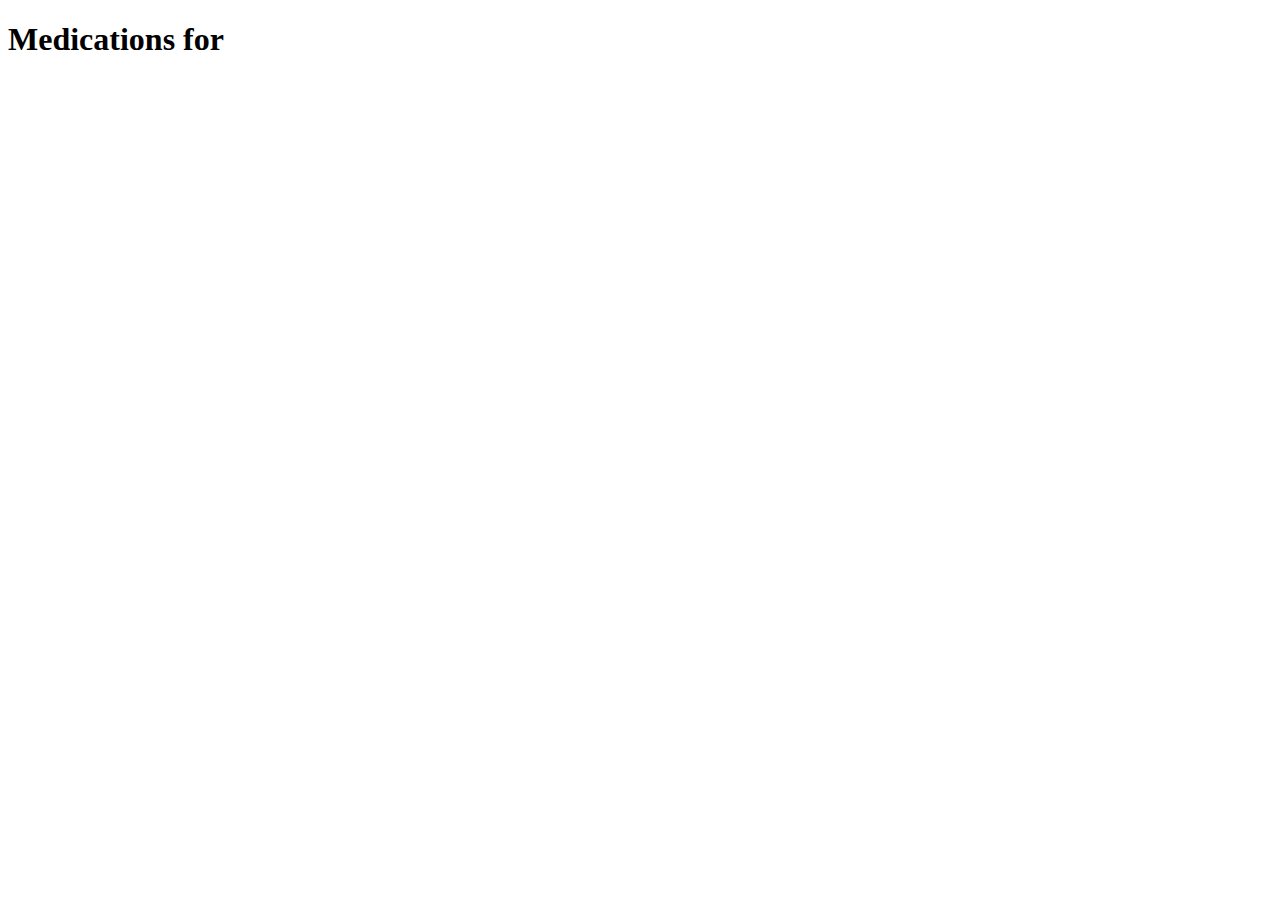
==== index.html @ 17ef4c6b "Add files via upload" ====
<!DOCTYPE html>
<html>
  <head>
    <script src="https://rawgithub.com/smart-on-fhir/client-js/master/dist/fhir-client.js"></script>
  </head>
  <body>
    <h1>Medications for <span id="name"></span></h1>
    
    <!-- 
    <ul id="med_list"></ul>
    
    <form>
    <input type="radio" name="medication" value="advil">Advil<br>
	<input type="radio" name="medication" value="aspirin">Aspirin<br>
	<input type="radio" name="medication" value="ibuprofen">Ibuprofen<br>
	<input type="radio" name="medication" value="tylenol">Tylenol<br>
	<input type="submit" value="Submit">
	</form>
    -->
    
    
    <ul id="med_list"></ul>
    
    <script type="text/javascript">
    
    // Can run this on SMART sandbox, but can not edit data for existing patients
    // So try to run with synthea database
    
 	// Use after authorization success
 	// The authorization process (see launch.html) provided an instance of the FHIR.client (called 'smart'), which will be used below
 	FHIR.oauth2.ready(function(smart) {
    	smart.patient.read().then(function(pt) {
    		displayPatient(pt);
    	});
    	
    	smart.patient.api.fetchAllWithReferences({type: "MedicationOrder"},["MedicationOrder.medicationReference"]).then(function(results, refs) {
    		results.forEach(function(prescription){
    			if (prescription.medicationCodeableConcept) {
    				displayMedication(prescription.medicationCodeableConcept.coding);
    			} 
    			else if (prescription.medicationReference) {
    				var med = refs(prescription, prescription.medicationReference);
    				displayMedication(med && med.code.coding || []);
    			}
    		});
    	});
    });
    
        function getPatientName (pt) {
            if (pt.name) {
                var names = pt.name.map(function(name) {
                    return name.given.join(" ") + " " + name.family.join(" ");
                });
                return names.join(" / ")
            } else {
                return "anonymous";
            }
        }

        function getMedicationName (medCodings) {
            var coding = medCodings.find(function(c){
                return c.system == "http://www.nlm.nih.gov/research/umls/rxnorm";
            });

            return coding && coding.display || "Unnamed Medication(TM)"
        }

        function displayPatient (pt) {
            document.getElementById('name').innerHTML = getPatientName(pt);
        }

        var med_list = document.getElementById('med_list');

        function displayMedication (medCodings) {
            med_list.innerHTML += "<li> " + getMedicationName(medCodings) + "</li>";
        }                
		</script>
	</body>
</html>
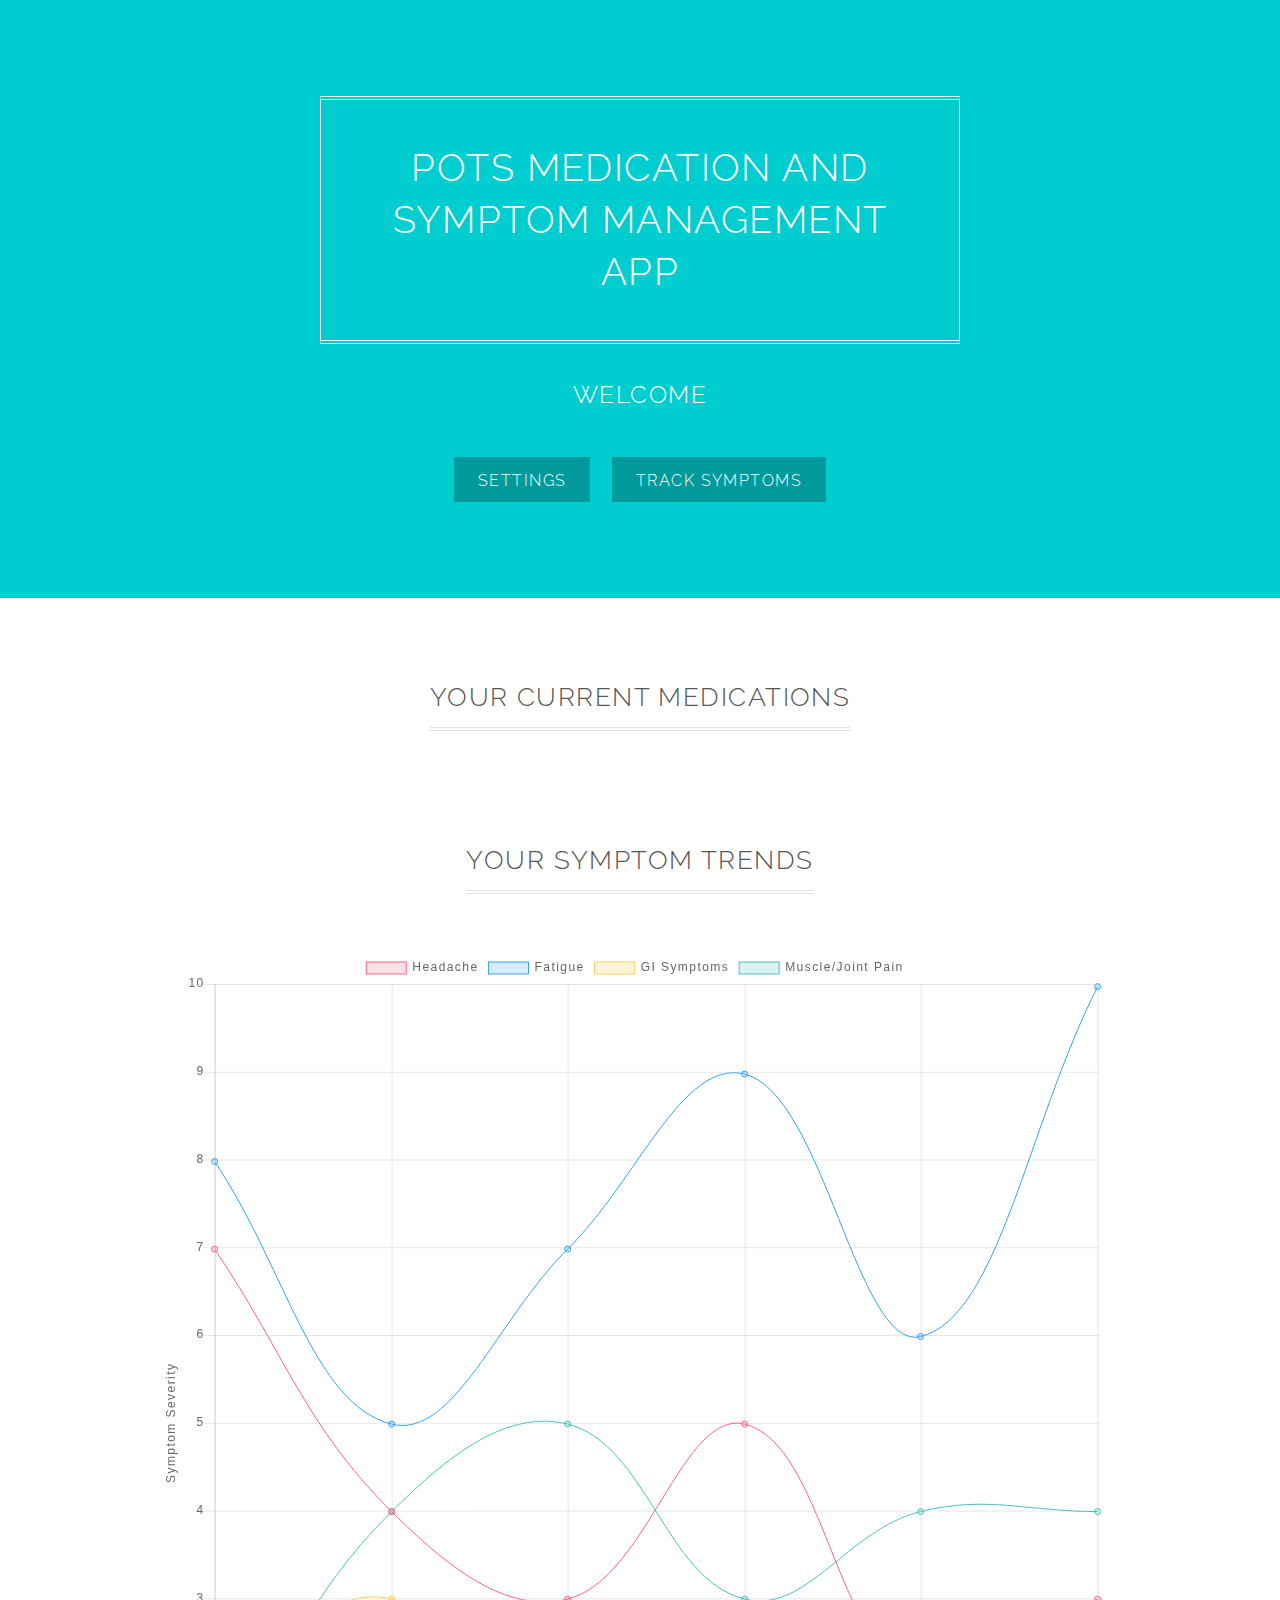
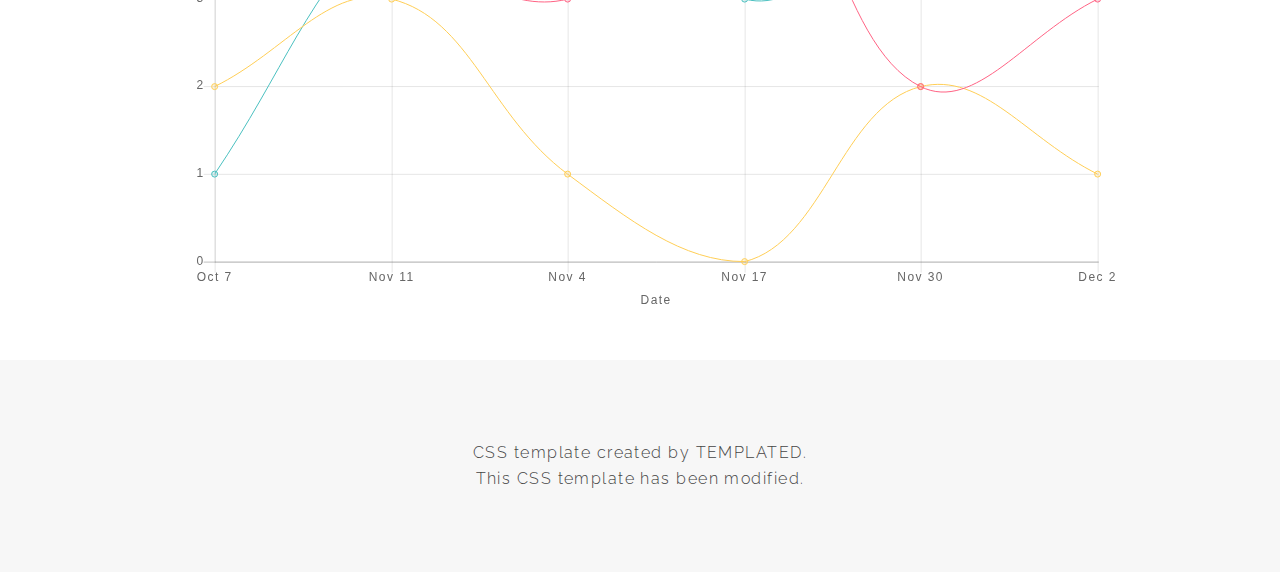
==== commit 6bb6ba06: "Add files via upload" ====
--- a/index.html
+++ b/index.html
@@ -1,79 +1,135 @@
 <!DOCTYPE html>
+
+<!-- Source code for client manipulation based on example code provided by SMART Health IT
+	 Source code for plot creation is from Chart.js
+	 CSS template created by TEMPLATED. Template has been modified
+-->
+
 <html>
-  <head>
-    <script src="https://rawgithub.com/smart-on-fhir/client-js/master/dist/fhir-client.js"></script>
-  </head>
-  <body>
-    <h1>Medications for <span id="name"></span></h1>
+<head>
+	<meta name="viewport" content="width=device-width, initial-scale=1.0" charset="UTF-8">
+	<title>POTS App</title>
+	<link rel="stylesheet" href="main.css">
+	<script src="https://rawgithub.com/smart-on-fhir/client-js/master/dist/fhir-client.js"></script>
+</head>
+ 
+<!-- <body onload="plotGraph()"> -->
+<body> 
+	<!-- Banner -->
+ 	<section id="banner">
+		<h2>POTS Medication and Symptom Management App</h2>
+		<p>Welcome <span id="name"></span></p>
+		<ul class="actions">
+			<li><a href="_setup.html" class="button special">Settings</a></li>
+			<li><a href="_collectdata.html" class="button special">Track Symptoms</a></li>
+		</ul>
+	</section>
+
+	<!-- One -->
+	<section id="one" class="wrapper special">
+		<div class="inner">
+			<header class="major">
+				<h2>Your Current Medications</h2>
+			</header>
+			<ul id="med_list"></ul>
+			<br><br>				
+			<header class="major">
+				<h2>Your Symptom Trends</h2>
+			</header>
+			<canvas id="myChart" width="350" height="350"></canvas>
+		</div>
+	</section>
+
+	<!-- Two -->
+	<section id="two" class="wrapper style2 special">
+		<div class="inner narrow">
+     		<p>CSS template created by TEMPLATED. <br> This CSS template has been modified.</p>
+		</div>
+	</section>
+	
+	<script src="client.js"></script>
+    <script src="Chart.bundle.js"></script>
+    <script>
+    var symptoms = ""; // Holds JS array of symptom strings
+	var severities = ""; // Holds JS array of symptom severity values (integer)
+	var dates = ""; // Holds JS array of dates
+	
+ 	// Obtain symptom data to graph
+	function plotGraph() {
+		var ajax = new XMLHttpRequest(); 
+		var result = ""; // Holds string to be returned to HTML page
+		var count = 0;
+		
+		ajax.open("GET", "_setup.php?read=1&plot=1", true); // Arguments: method, url, async
+		ajax.send();
+
+		// Use AJAX to get an array of image urls
+		ajax.onreadystatechange = function() {
+			// If the server is ready and there are no errors
+			if (ajax.readyState == 4 && ajax.status == 200) {			
+				result = JSON.parse(ajax.responseText);
+				count = result[0];
+				
+				// Parse result into symptoms, severities, dates arrays and then plot graph
+			} // End if statement
+		}; // End anonymous function
+	}
     
-    <!-- 
-    <ul id="med_list"></ul>
-    
-    <form>
-    <input type="radio" name="medication" value="advil">Advil<br>
-	<input type="radio" name="medication" value="aspirin">Aspirin<br>
-	<input type="radio" name="medication" value="ibuprofen">Ibuprofen<br>
-	<input type="radio" name="medication" value="tylenol">Tylenol<br>
-	<input type="submit" value="Submit">
-	</form>
-    -->
-    
-    
-    <ul id="med_list"></ul>
-    
-    <script type="text/javascript">
-    
-    // Can run this on SMART sandbox, but can not edit data for existing patients
-    // So try to run with synthea database
-    
- 	// Use after authorization success
- 	// The authorization process (see launch.html) provided an instance of the FHIR.client (called 'smart'), which will be used below
- 	FHIR.oauth2.ready(function(smart) {
-    	smart.patient.read().then(function(pt) {
-    		displayPatient(pt);
-    	});
-    	
-    	smart.patient.api.fetchAllWithReferences({type: "MedicationOrder"},["MedicationOrder.medicationReference"]).then(function(results, refs) {
-    		results.forEach(function(prescription){
-    			if (prescription.medicationCodeableConcept) {
-    				displayMedication(prescription.medicationCodeableConcept.coding);
-    			} 
-    			else if (prescription.medicationReference) {
-    				var med = refs(prescription, prescription.medicationReference);
-    				displayMedication(med && med.code.coding || []);
-    			}
-    		});
-    	});
-    });
-    
-        function getPatientName (pt) {
-            if (pt.name) {
-                var names = pt.name.map(function(name) {
-                    return name.given.join(" ") + " " + name.family.join(" ");
-                });
-                return names.join(" / ")
-            } else {
-                return "anonymous";
-            }
-        }
-
-        function getMedicationName (medCodings) {
-            var coding = medCodings.find(function(c){
-                return c.system == "http://www.nlm.nih.gov/research/umls/rxnorm";
-            });
-
-            return coding && coding.display || "Unnamed Medication(TM)"
-        }
-
-        function displayPatient (pt) {
-            document.getElementById('name').innerHTML = getPatientName(pt);
-        }
-
-        var med_list = document.getElementById('med_list');
-
-        function displayMedication (medCodings) {
-            med_list.innerHTML += "<li> " + getMedicationName(medCodings) + "</li>";
-        }                
-		</script>
-	</body>
+	var ctx = document.getElementById("myChart").getContext('2d');
+	var myChart = new Chart(ctx, {
+    type: 'line',
+    data: {
+        labels: ["Oct 7", "Nov 11", "Nov 4", "Nov 17", "Nov 30", "Dec 2"],
+        datasets: [{
+            label: 'Headache',
+            data: [7, 4, 3, 5, 2, 3], 
+            fill: false,
+            backgroundColor: 'rgba(255, 99, 132, 0.2)',
+            borderColor: 'rgba(255, 99, 132, 1)',
+            borderWidth: 1
+        }, {
+        	label: 'Fatigue',
+        	data: [8, 5, 7, 9, 6, 10],
+        	fill: false,
+        	backgroundColor: 'rgba(54, 162, 235, 0.2)',
+        	borderColor: 'rgba(54, 162, 235, 1)',
+        	borderWidth: 1        	
+        }, {
+        	label: 'GI Symptoms',
+        	data: [2, 3, 1, 0, 2, 1],
+        	fill: false,
+        	backgroundColor: 'rgba(255, 206, 86, 0.2)',
+        	borderColor: 'rgba(255, 206, 86, 1)',
+        	borderWidth: 1
+        }, {
+        	label: 'Muscle/Joint Pain',
+        	data: [1, 4, 5, 3, 4, 4],
+        	fill: false,
+        	backgroundColor: 'rgba(75, 192, 192, 0.2)',
+        	borderColor: 'rgba(75, 192, 192, 1)',
+       	 	borderWidth: 1
+        }]
+    	},
+    	options: {
+        	scales: {
+        		xAxes: [{
+        			scaleLabel: {
+						display: true,
+						labelString: 'Date'
+					}
+        		}],
+            	yAxes: [{
+                	ticks: {
+                    	beginAtZero:true
+                	},
+                	scaleLabel: {
+						display: true,
+						labelString: 'Symptom Severity'
+					}
+            	}]
+        	}
+    	}
+	});	
+	</script>
+</body>
 </html>
--- a/main.css
+++ b/main.css
@@ -0,0 +1,3859 @@
+@charset "UTF-8";
+
+@import url(font-awesome.min.css);
+@import url("http://fonts.googleapis.com/css?family=Raleway:300,700");
+
+/*
+	Typify by TEMPLATED
+	templated.co @templatedco
+	Released for free under the Creative Commons Attribution 3.0 license (templated.co/license)
+	This template has been modified.
+*/
+
+/* Reset */
+
+	html, body, div, span, applet, object, iframe, h1, h2, h3, h4, h5, h6, p, blockquote, pre, a, abbr, acronym, address, big, cite, code, del, dfn, em, img, ins, kbd, q, s, samp, small, strike, strong, sub, sup, tt, var, b, u, i, center, dl, dt, dd, ol, ul, li, fieldset, form, label, legend, table, caption, tbody, tfoot, thead, tr, th, td, article, aside, canvas, details, embed, figure, figcaption, footer, header, hgroup, menu, nav, output, ruby, section, summary, time, mark, audio, video {
+		margin: 0;
+		padding: 0;
+		border: 0;
+		font-size: 100%;
+		font: inherit;
+		vertical-align: baseline;
+	}
+
+	article, aside, details, figcaption, figure, footer, header, hgroup, menu, nav, section {
+		display: block;
+	}
+
+	body {
+		line-height: 1;
+	}
+
+	ol, ul {
+		list-style: none;
+	}
+	
+	li {
+		list-style-type: none;
+	}
+
+	blockquote, q {
+		quotes: none;
+	}
+
+	blockquote:before, blockquote:after, q:before, q:after {
+		content: '';
+		content: none;
+	}
+
+	table {
+		border-collapse: collapse;
+		border-spacing: 0;
+	}
+
+	body {
+		-webkit-text-size-adjust: none;
+	}
+
+/* Box Model */
+
+	*, *:before, *:after {
+		-moz-box-sizing: border-box;
+		-webkit-box-sizing: border-box;
+		box-sizing: border-box;
+	}
+
+/* Containers */
+
+	.container {
+		margin-left: auto;
+		margin-right: auto;
+	}
+
+	.container.\31 25\25 {
+		width: 100%;
+		max-width: 100em;
+		min-width: 80em;
+	}
+
+	.container.\37 5\25 {
+		width: 60em;
+	}
+
+	.container.\35 0\25 {
+		width: 40em;
+	}
+
+	.container.\32 5\25 {
+		width: 20em;
+	}
+
+	.container {
+		width: 80em;
+	}
+
+	@media screen and (max-width: 1680px) {
+
+		.container.\31 25\25 {
+			width: 100%;
+			max-width: 100em;
+			min-width: 80em;
+		}
+
+		.container.\37 5\25 {
+			width: 60em;
+		}
+
+		.container.\35 0\25 {
+			width: 40em;
+		}
+
+		.container.\32 5\25 {
+			width: 20em;
+		}
+
+		.container {
+			width: 80em;
+		}
+
+	}
+
+	@media screen and (max-width: 1280px) {
+
+		.container.\31 25\25 {
+			width: 100%;
+			max-width: 81.25em;
+			min-width: 65em;
+		}
+
+		.container.\37 5\25 {
+			width: 48.75em;
+		}
+
+		.container.\35 0\25 {
+			width: 32.5em;
+		}
+
+		.container.\32 5\25 {
+			width: 16.25em;
+		}
+
+		.container {
+			width: 65em;
+		}
+
+	}
+
+	@media screen and (max-width: 980px) {
+
+		.container.\31 25\25 {
+			width: 100%;
+			max-width: 112.5%;
+			min-width: 90%;
+		}
+
+		.container.\37 5\25 {
+			width: 67.5%;
+		}
+
+		.container.\35 0\25 {
+			width: 45%;
+		}
+
+		.container.\32 5\25 {
+			width: 22.5%;
+		}
+
+		.container {
+			width: 90%;
+		}
+
+	}
+
+	@media screen and (max-width: 736px) {
+
+		.container.\31 25\25 {
+			width: 100%;
+			max-width: 112.5%;
+			min-width: 90%;
+		}
+
+		.container.\37 5\25 {
+			width: 67.5%;
+		}
+
+		.container.\35 0\25 {
+			width: 45%;
+		}
+
+		.container.\32 5\25 {
+			width: 22.5%;
+		}
+
+		.container {
+			width: 90%;
+		}
+
+	}
+
+	@media screen and (max-width: 480px) {
+
+		.container.\31 25\25 {
+			width: 100%;
+			max-width: 112.5%;
+			min-width: 90%;
+		}
+
+		.container.\37 5\25 {
+			width: 67.5%;
+		}
+
+		.container.\35 0\25 {
+			width: 45%;
+		}
+
+		.container.\32 5\25 {
+			width: 22.5%;
+		}
+
+		.container {
+			width: 90%;
+		}
+
+	}
+
+/* Grid */
+
+	.row {
+		border-bottom: solid 1px transparent;
+		-moz-box-sizing: border-box;
+		-webkit-box-sizing: border-box;
+		box-sizing: border-box;
+	}
+
+	.row > * {
+		float: left;
+		-moz-box-sizing: border-box;
+		-webkit-box-sizing: border-box;
+		box-sizing: border-box;
+	}
+
+	.row:after, .row:before {
+		content: '';
+		display: block;
+		clear: both;
+		height: 0;
+	}
+
+	.row.uniform > * > :first-child {
+		margin-top: 0;
+	}
+
+	.row.uniform > * > :last-child {
+		margin-bottom: 0;
+	}
+
+	.row.\30 \25 > * {
+		padding: 0 0 0 0em;
+	}
+
+	.row.\30 \25 {
+		margin: 0 0 -1px 0em;
+	}
+
+	.row.uniform.\30 \25 > * {
+		padding: 0em 0 0 0em;
+	}
+
+	.row.uniform.\30 \25 {
+		margin: 0em 0 -1px 0em;
+	}
+
+	.row > * {
+		padding: 0 0 0 2em;
+	}
+
+	.row {
+		margin: 0 0 -1px -2em;
+	}
+
+	.row.uniform > * {
+		padding: 2em 0 0 2em;
+	}
+
+	.row.uniform {
+		margin: -2em 0 -1px -2em;
+	}
+
+	.row.\32 00\25 > * {
+		padding: 0 0 0 4em;
+	}
+
+	.row.\32 00\25 {
+		margin: 0 0 -1px -4em;
+	}
+
+	.row.uniform.\32 00\25 > * {
+		padding: 4em 0 0 4em;
+	}
+
+	.row.uniform.\32 00\25 {
+		margin: -4em 0 -1px -4em;
+	}
+
+	.row.\31 50\25 > * {
+		padding: 0 0 0 3em;
+	}
+
+	.row.\31 50\25 {
+		margin: 0 0 -1px -3em;
+	}
+
+	.row.uniform.\31 50\25 > * {
+		padding: 3em 0 0 3em;
+	}
+
+	.row.uniform.\31 50\25 {
+		margin: -3em 0 -1px -3em;
+	}
+
+	.row.\35 0\25 > * {
+		padding: 0 0 0 1em;
+	}
+
+	.row.\35 0\25 {
+		margin: 0 0 -1px -1em;
+	}
+
+	.row.uniform.\35 0\25 > * {
+		padding: 1em 0 0 1em;
+	}
+
+	.row.uniform.\35 0\25 {
+		margin: -1em 0 -1px -1em;
+	}
+
+	.row.\32 5\25 > * {
+		padding: 0 0 0 0.5em;
+	}
+
+	.row.\32 5\25 {
+		margin: 0 0 -1px -0.5em;
+	}
+
+	.row.uniform.\32 5\25 > * {
+		padding: 0.5em 0 0 0.5em;
+	}
+
+	.row.uniform.\32 5\25 {
+		margin: -0.5em 0 -1px -0.5em;
+	}
+
+	.\31 2u, .\31 2u\24 {
+		width: 100%;
+		clear: none;
+		margin-left: 0;
+	}
+
+	.\31 1u, .\31 1u\24 {
+		width: 91.6666666667%;
+		clear: none;
+		margin-left: 0;
+	}
+
+	.\31 0u, .\31 0u\24 {
+		width: 83.3333333333%;
+		clear: none;
+		margin-left: 0;
+	}
+
+	.\39 u, .\39 u\24 {
+		width: 75%;
+		clear: none;
+		margin-left: 0;
+	}
+
+	.\38 u, .\38 u\24 {
+		width: 66.6666666667%;
+		clear: none;
+		margin-left: 0;
+	}
+
+	.\37 u, .\37 u\24 {
+		width: 58.3333333333%;
+		clear: none;
+		margin-left: 0;
+	}
+
+	.\36 u, .\36 u\24 {
+		width: 50%;
+		clear: none;
+		margin-left: 0;
+	}
+
+	.\35 u, .\35 u\24 {
+		width: 41.6666666667%;
+		clear: none;
+		margin-left: 0;
+	}
+
+	.\34 u, .\34 u\24 {
+		width: 33.3333333333%;
+		clear: none;
+		margin-left: 0;
+	}
+
+	.\33 u, .\33 u\24 {
+		width: 25%;
+		clear: none;
+		margin-left: 0;
+	}
+
+	.\32 u, .\32 u\24 {
+		width: 16.6666666667%;
+		clear: none;
+		margin-left: 0;
+	}
+
+	.\31 u, .\31 u\24 {
+		width: 8.3333333333%;
+		clear: none;
+		margin-left: 0;
+	}
+
+	.\31 2u\24 + *,
+	.\31 1u\24 + *,
+	.\31 0u\24 + *,
+	.\39 u\24 + *,
+	.\38 u\24 + *,
+	.\37 u\24 + *,
+	.\36 u\24 + *,
+	.\35 u\24 + *,
+	.\34 u\24 + *,
+	.\33 u\24 + *,
+	.\32 u\24 + *,
+	.\31 u\24 + * {
+		clear: left;
+	}
+
+	.\-11u {
+		margin-left: 91.66667%;
+	}
+
+	.\-10u {
+		margin-left: 83.33333%;
+	}
+
+	.\-9u {
+		margin-left: 75%;
+	}
+
+	.\-8u {
+		margin-left: 66.66667%;
+	}
+
+	.\-7u {
+		margin-left: 58.33333%;
+	}
+
+	.\-6u {
+		margin-left: 50%;
+	}
+
+	.\-5u {
+		margin-left: 41.66667%;
+	}
+
+	.\-4u {
+		margin-left: 33.33333%;
+	}
+
+	.\-3u {
+		margin-left: 25%;
+	}
+
+	.\-2u {
+		margin-left: 16.66667%;
+	}
+
+	.\-1u {
+		margin-left: 8.33333%;
+	}
+
+	@media screen and (max-width: 1680px) {
+
+		.row > * {
+			padding: 0 0 0 2em;
+		}
+
+		.row {
+			margin: 0 0 -1px -2em;
+		}
+
+		.row.uniform > * {
+			padding: 2em 0 0 2em;
+		}
+
+		.row.uniform {
+			margin: -2em 0 -1px -2em;
+		}
+
+		.row.\32 00\25 > * {
+			padding: 0 0 0 4em;
+		}
+
+		.row.\32 00\25 {
+			margin: 0 0 -1px -4em;
+		}
+
+		.row.uniform.\32 00\25 > * {
+			padding: 4em 0 0 4em;
+		}
+
+		.row.uniform.\32 00\25 {
+			margin: -4em 0 -1px -4em;
+		}
+
+		.row.\31 50\25 > * {
+			padding: 0 0 0 3em;
+		}
+
+		.row.\31 50\25 {
+			margin: 0 0 -1px -3em;
+		}
+
+		.row.uniform.\31 50\25 > * {
+			padding: 3em 0 0 3em;
+		}
+
+		.row.uniform.\31 50\25 {
+			margin: -3em 0 -1px -3em;
+		}
+
+		.row.\35 0\25 > * {
+			padding: 0 0 0 1em;
+		}
+
+		.row.\35 0\25 {
+			margin: 0 0 -1px -1em;
+		}
+
+		.row.uniform.\35 0\25 > * {
+			padding: 1em 0 0 1em;
+		}
+
+		.row.uniform.\35 0\25 {
+			margin: -1em 0 -1px -1em;
+		}
+
+		.row.\32 5\25 > * {
+			padding: 0 0 0 0.5em;
+		}
+
+		.row.\32 5\25 {
+			margin: 0 0 -1px -0.5em;
+		}
+
+		.row.uniform.\32 5\25 > * {
+			padding: 0.5em 0 0 0.5em;
+		}
+
+		.row.uniform.\32 5\25 {
+			margin: -0.5em 0 -1px -0.5em;
+		}
+
+		.\31 2u\28xlarge\29, .\31 2u\24\28xlarge\29 {
+			width: 100%;
+			clear: none;
+			margin-left: 0;
+		}
+
+		.\31 1u\28xlarge\29, .\31 1u\24\28xlarge\29 {
+			width: 91.6666666667%;
+			clear: none;
+			margin-left: 0;
+		}
+
+		.\31 0u\28xlarge\29, .\31 0u\24\28xlarge\29 {
+			width: 83.3333333333%;
+			clear: none;
+			margin-left: 0;
+		}
+
+		.\39 u\28xlarge\29, .\39 u\24\28xlarge\29 {
+			width: 75%;
+			clear: none;
+			margin-left: 0;
+		}
+
+		.\38 u\28xlarge\29, .\38 u\24\28xlarge\29 {
+			width: 66.6666666667%;
+			clear: none;
+			margin-left: 0;
+		}
+
+		.\37 u\28xlarge\29, .\37 u\24\28xlarge\29 {
+			width: 58.3333333333%;
+			clear: none;
+			margin-left: 0;
+		}
+
+		.\36 u\28xlarge\29, .\36 u\24\28xlarge\29 {
+			width: 50%;
+			clear: none;
+			margin-left: 0;
+		}
+
+		.\35 u\28xlarge\29, .\35 u\24\28xlarge\29 {
+			width: 41.6666666667%;
+			clear: none;
+			margin-left: 0;
+		}
+
+		.\34 u\28xlarge\29, .\34 u\24\28xlarge\29 {
+			width: 33.3333333333%;
+			clear: none;
+			margin-left: 0;
+		}
+
+		.\33 u\28xlarge\29, .\33 u\24\28xlarge\29 {
+			width: 25%;
+			clear: none;
+			margin-left: 0;
+		}
+
+		.\32 u\28xlarge\29, .\32 u\24\28xlarge\29 {
+			width: 16.6666666667%;
+			clear: none;
+			margin-left: 0;
+		}
+
+		.\31 u\28xlarge\29, .\31 u\24\28xlarge\29 {
+			width: 8.3333333333%;
+			clear: none;
+			margin-left: 0;
+		}
+
+		.\31 2u\24\28xlarge\29 + *,
+		.\31 1u\24\28xlarge\29 + *,
+		.\31 0u\24\28xlarge\29 + *,
+		.\39 u\24\28xlarge\29 + *,
+		.\38 u\24\28xlarge\29 + *,
+		.\37 u\24\28xlarge\29 + *,
+		.\36 u\24\28xlarge\29 + *,
+		.\35 u\24\28xlarge\29 + *,
+		.\34 u\24\28xlarge\29 + *,
+		.\33 u\24\28xlarge\29 + *,
+		.\32 u\24\28xlarge\29 + *,
+		.\31 u\24\28xlarge\29 + * {
+			clear: left;
+		}
+
+		.\-11u\28xlarge\29 {
+			margin-left: 91.66667%;
+		}
+
+		.\-10u\28xlarge\29 {
+			margin-left: 83.33333%;
+		}
+
+		.\-9u\28xlarge\29 {
+			margin-left: 75%;
+		}
+
+		.\-8u\28xlarge\29 {
+			margin-left: 66.66667%;
+		}
+
+		.\-7u\28xlarge\29 {
+			margin-left: 58.33333%;
+		}
+
+		.\-6u\28xlarge\29 {
+			margin-left: 50%;
+		}
+
+		.\-5u\28xlarge\29 {
+			margin-left: 41.66667%;
+		}
+
+		.\-4u\28xlarge\29 {
+			margin-left: 33.33333%;
+		}
+
+		.\-3u\28xlarge\29 {
+			margin-left: 25%;
+		}
+
+		.\-2u\28xlarge\29 {
+			margin-left: 16.66667%;
+		}
+
+		.\-1u\28xlarge\29 {
+			margin-left: 8.33333%;
+		}
+
+	}
+
+	@media screen and (max-width: 1280px) {
+
+		.row > * {
+			padding: 0 0 0 1.5em;
+		}
+
+		.row {
+			margin: 0 0 -1px -1.5em;
+		}
+
+		.row.uniform > * {
+			padding: 1.5em 0 0 1.5em;
+		}
+
+		.row.uniform {
+			margin: -1.5em 0 -1px -1.5em;
+		}
+
+		.row.\32 00\25 > * {
+			padding: 0 0 0 3em;
+		}
+
+		.row.\32 00\25 {
+			margin: 0 0 -1px -3em;
+		}
+
+		.row.uniform.\32 00\25 > * {
+			padding: 3em 0 0 3em;
+		}
+
+		.row.uniform.\32 00\25 {
+			margin: -3em 0 -1px -3em;
+		}
+
+		.row.\31 50\25 > * {
+			padding: 0 0 0 2.25em;
+		}
+
+		.row.\31 50\25 {
+			margin: 0 0 -1px -2.25em;
+		}
+
+		.row.uniform.\31 50\25 > * {
+			padding: 2.25em 0 0 2.25em;
+		}
+
+		.row.uniform.\31 50\25 {
+			margin: -2.25em 0 -1px -2.25em;
+		}
+
+		.row.\35 0\25 > * {
+			padding: 0 0 0 0.75em;
+		}
+
+		.row.\35 0\25 {
+			margin: 0 0 -1px -0.75em;
+		}
+
+		.row.uniform.\35 0\25 > * {
+			padding: 0.75em 0 0 0.75em;
+		}
+
+		.row.uniform.\35 0\25 {
+			margin: -0.75em 0 -1px -0.75em;
+		}
+
+		.row.\32 5\25 > * {
+			padding: 0 0 0 0.375em;
+		}
+
+		.row.\32 5\25 {
+			margin: 0 0 -1px -0.375em;
+		}
+
+		.row.uniform.\32 5\25 > * {
+			padding: 0.375em 0 0 0.375em;
+		}
+
+		.row.uniform.\32 5\25 {
+			margin: -0.375em 0 -1px -0.375em;
+		}
+
+		.\31 2u\28large\29, .\31 2u\24\28large\29 {
+			width: 100%;
+			clear: none;
+			margin-left: 0;
+		}
+
+		.\31 1u\28large\29, .\31 1u\24\28large\29 {
+			width: 91.6666666667%;
+			clear: none;
+			margin-left: 0;
+		}
+
+		.\31 0u\28large\29, .\31 0u\24\28large\29 {
+			width: 83.3333333333%;
+			clear: none;
+			margin-left: 0;
+		}
+
+		.\39 u\28large\29, .\39 u\24\28large\29 {
+			width: 75%;
+			clear: none;
+			margin-left: 0;
+		}
+
+		.\38 u\28large\29, .\38 u\24\28large\29 {
+			width: 66.6666666667%;
+			clear: none;
+			margin-left: 0;
+		}
+
+		.\37 u\28large\29, .\37 u\24\28large\29 {
+			width: 58.3333333333%;
+			clear: none;
+			margin-left: 0;
+		}
+
+		.\36 u\28large\29, .\36 u\24\28large\29 {
+			width: 50%;
+			clear: none;
+			margin-left: 0;
+		}
+
+		.\35 u\28large\29, .\35 u\24\28large\29 {
+			width: 41.6666666667%;
+			clear: none;
+			margin-left: 0;
+		}
+
+		.\34 u\28large\29, .\34 u\24\28large\29 {
+			width: 33.3333333333%;
+			clear: none;
+			margin-left: 0;
+		}
+
+		.\33 u\28large\29, .\33 u\24\28large\29 {
+			width: 25%;
+			clear: none;
+			margin-left: 0;
+		}
+
+		.\32 u\28large\29, .\32 u\24\28large\29 {
+			width: 16.6666666667%;
+			clear: none;
+			margin-left: 0;
+		}
+
+		.\31 u\28large\29, .\31 u\24\28large\29 {
+			width: 8.3333333333%;
+			clear: none;
+			margin-left: 0;
+		}
+
+		.\31 2u\24\28large\29 + *,
+		.\31 1u\24\28large\29 + *,
+		.\31 0u\24\28large\29 + *,
+		.\39 u\24\28large\29 + *,
+		.\38 u\24\28large\29 + *,
+		.\37 u\24\28large\29 + *,
+		.\36 u\24\28large\29 + *,
+		.\35 u\24\28large\29 + *,
+		.\34 u\24\28large\29 + *,
+		.\33 u\24\28large\29 + *,
+		.\32 u\24\28large\29 + *,
+		.\31 u\24\28large\29 + * {
+			clear: left;
+		}
+
+		.\-11u\28large\29 {
+			margin-left: 91.66667%;
+		}
+
+		.\-10u\28large\29 {
+			margin-left: 83.33333%;
+		}
+
+		.\-9u\28large\29 {
+			margin-left: 75%;
+		}
+
+		.\-8u\28large\29 {
+			margin-left: 66.66667%;
+		}
+
+		.\-7u\28large\29 {
+			margin-left: 58.33333%;
+		}
+
+		.\-6u\28large\29 {
+			margin-left: 50%;
+		}
+
+		.\-5u\28large\29 {
+			margin-left: 41.66667%;
+		}
+
+		.\-4u\28large\29 {
+			margin-left: 33.33333%;
+		}
+
+		.\-3u\28large\29 {
+			margin-left: 25%;
+		}
+
+		.\-2u\28large\29 {
+			margin-left: 16.66667%;
+		}
+
+		.\-1u\28large\29 {
+			margin-left: 8.33333%;
+		}
+
+	}
+
+	@media screen and (max-width: 980px) {
+
+		.row > * {
+			padding: 0 0 0 1.5em;
+		}
+
+		.row {
+			margin: 0 0 -1px -1.5em;
+		}
+
+		.row.uniform > * {
+			padding: 1.5em 0 0 1.5em;
+		}
+
+		.row.uniform {
+			margin: -1.5em 0 -1px -1.5em;
+		}
+
+		.row.\32 00\25 > * {
+			padding: 0 0 0 3em;
+		}
+
+		.row.\32 00\25 {
+			margin: 0 0 -1px -3em;
+		}
+
+		.row.uniform.\32 00\25 > * {
+			padding: 3em 0 0 3em;
+		}
+
+		.row.uniform.\32 00\25 {
+			margin: -3em 0 -1px -3em;
+		}
+
+		.row.\31 50\25 > * {
+			padding: 0 0 0 2.25em;
+		}
+
+		.row.\31 50\25 {
+			margin: 0 0 -1px -2.25em;
+		}
+
+		.row.uniform.\31 50\25 > * {
+			padding: 2.25em 0 0 2.25em;
+		}
+
+		.row.uniform.\31 50\25 {
+			margin: -2.25em 0 -1px -2.25em;
+		}
+
+		.row.\35 0\25 > * {
+			padding: 0 0 0 0.75em;
+		}
+
+		.row.\35 0\25 {
+			margin: 0 0 -1px -0.75em;
+		}
+
+		.row.uniform.\35 0\25 > * {
+			padding: 0.75em 0 0 0.75em;
+		}
+
+		.row.uniform.\35 0\25 {
+			margin: -0.75em 0 -1px -0.75em;
+		}
+
+		.row.\32 5\25 > * {
+			padding: 0 0 0 0.375em;
+		}
+
+		.row.\32 5\25 {
+			margin: 0 0 -1px -0.375em;
+		}
+
+		.row.uniform.\32 5\25 > * {
+			padding: 0.375em 0 0 0.375em;
+		}
+
+		.row.uniform.\32 5\25 {
+			margin: -0.375em 0 -1px -0.375em;
+		}
+
+		.\31 2u\28medium\29, .\31 2u\24\28medium\29 {
+			width: 100%;
+			clear: none;
+			margin-left: 0;
+		}
+
+		.\31 1u\28medium\29, .\31 1u\24\28medium\29 {
+			width: 91.6666666667%;
+			clear: none;
+			margin-left: 0;
+		}
+
+		.\31 0u\28medium\29, .\31 0u\24\28medium\29 {
+			width: 83.3333333333%;
+			clear: none;
+			margin-left: 0;
+		}
+
+		.\39 u\28medium\29, .\39 u\24\28medium\29 {
+			width: 75%;
+			clear: none;
+			margin-left: 0;
+		}
+
+		.\38 u\28medium\29, .\38 u\24\28medium\29 {
+			width: 66.6666666667%;
+			clear: none;
+			margin-left: 0;
+		}
+
+		.\37 u\28medium\29, .\37 u\24\28medium\29 {
+			width: 58.3333333333%;
+			clear: none;
+			margin-left: 0;
+		}
+
+		.\36 u\28medium\29, .\36 u\24\28medium\29 {
+			width: 50%;
+			clear: none;
+			margin-left: 0;
+		}
+
+		.\35 u\28medium\29, .\35 u\24\28medium\29 {
+			width: 41.6666666667%;
+			clear: none;
+			margin-left: 0;
+		}
+
+		.\34 u\28medium\29, .\34 u\24\28medium\29 {
+			width: 33.3333333333%;
+			clear: none;
+			margin-left: 0;
+		}
+
+		.\33 u\28medium\29, .\33 u\24\28medium\29 {
+			width: 25%;
+			clear: none;
+			margin-left: 0;
+		}
+
+		.\32 u\28medium\29, .\32 u\24\28medium\29 {
+			width: 16.6666666667%;
+			clear: none;
+			margin-left: 0;
+		}
+
+		.\31 u\28medium\29, .\31 u\24\28medium\29 {
+			width: 8.3333333333%;
+			clear: none;
+			margin-left: 0;
+		}
+
+		.\31 2u\24\28medium\29 + *,
+		.\31 1u\24\28medium\29 + *,
+		.\31 0u\24\28medium\29 + *,
+		.\39 u\24\28medium\29 + *,
+		.\38 u\24\28medium\29 + *,
+		.\37 u\24\28medium\29 + *,
+		.\36 u\24\28medium\29 + *,
+		.\35 u\24\28medium\29 + *,
+		.\34 u\24\28medium\29 + *,
+		.\33 u\24\28medium\29 + *,
+		.\32 u\24\28medium\29 + *,
+		.\31 u\24\28medium\29 + * {
+			clear: left;
+		}
+
+		.\-11u\28medium\29 {
+			margin-left: 91.66667%;
+		}
+
+		.\-10u\28medium\29 {
+			margin-left: 83.33333%;
+		}
+
+		.\-9u\28medium\29 {
+			margin-left: 75%;
+		}
+
+		.\-8u\28medium\29 {
+			margin-left: 66.66667%;
+		}
+
+		.\-7u\28medium\29 {
+			margin-left: 58.33333%;
+		}
+
+		.\-6u\28medium\29 {
+			margin-left: 50%;
+		}
+
+		.\-5u\28medium\29 {
+			margin-left: 41.66667%;
+		}
+
+		.\-4u\28medium\29 {
+			margin-left: 33.33333%;
+		}
+
+		.\-3u\28medium\29 {
+			margin-left: 25%;
+		}
+
+		.\-2u\28medium\29 {
+			margin-left: 16.66667%;
+		}
+
+		.\-1u\28medium\29 {
+			margin-left: 8.33333%;
+		}
+
+	}
+
+	@media screen and (max-width: 736px) {
+
+		.row > * {
+			padding: 0 0 0 1.25em;
+		}
+
+		.row {
+			margin: 0 0 -1px -1.25em;
+		}
+
+		.row.uniform > * {
+			padding: 1.25em 0 0 1.25em;
+		}
+
+		.row.uniform {
+			margin: -1.25em 0 -1px -1.25em;
+		}
+
+		.row.\32 00\25 > * {
+			padding: 0 0 0 2.5em;
+		}
+
+		.row.\32 00\25 {
+			margin: 0 0 -1px -2.5em;
+		}
+
+		.row.uniform.\32 00\25 > * {
+			padding: 2.5em 0 0 2.5em;
+		}
+
+		.row.uniform.\32 00\25 {
+			margin: -2.5em 0 -1px -2.5em;
+		}
+
+		.row.\31 50\25 > * {
+			padding: 0 0 0 1.875em;
+		}
+
+		.row.\31 50\25 {
+			margin: 0 0 -1px -1.875em;
+		}
+
+		.row.uniform.\31 50\25 > * {
+			padding: 1.875em 0 0 1.875em;
+		}
+
+		.row.uniform.\31 50\25 {
+			margin: -1.875em 0 -1px -1.875em;
+		}
+
+		.row.\35 0\25 > * {
+			padding: 0 0 0 0.625em;
+		}
+
+		.row.\35 0\25 {
+			margin: 0 0 -1px -0.625em;
+		}
+
+		.row.uniform.\35 0\25 > * {
+			padding: 0.625em 0 0 0.625em;
+		}
+
+		.row.uniform.\35 0\25 {
+			margin: -0.625em 0 -1px -0.625em;
+		}
+
+		.row.\32 5\25 > * {
+			padding: 0 0 0 0.3125em;
+		}
+
+		.row.\32 5\25 {
+			margin: 0 0 -1px -0.3125em;
+		}
+
+		.row.uniform.\32 5\25 > * {
+			padding: 0.3125em 0 0 0.3125em;
+		}
+
+		.row.uniform.\32 5\25 {
+			margin: -0.3125em 0 -1px -0.3125em;
+		}
+
+		.\31 2u\28small\29, .\31 2u\24\28small\29 {
+			width: 100%;
+			clear: none;
+			margin-left: 0;
+		}
+
+		.\31 1u\28small\29, .\31 1u\24\28small\29 {
+			width: 91.6666666667%;
+			clear: none;
+			margin-left: 0;
+		}
+
+		.\31 0u\28small\29, .\31 0u\24\28small\29 {
+			width: 83.3333333333%;
+			clear: none;
+			margin-left: 0;
+		}
+
+		.\39 u\28small\29, .\39 u\24\28small\29 {
+			width: 75%;
+			clear: none;
+			margin-left: 0;
+		}
+
+		.\38 u\28small\29, .\38 u\24\28small\29 {
+			width: 66.6666666667%;
+			clear: none;
+			margin-left: 0;
+		}
+
+		.\37 u\28small\29, .\37 u\24\28small\29 {
+			width: 58.3333333333%;
+			clear: none;
+			margin-left: 0;
+		}
+
+		.\36 u\28small\29, .\36 u\24\28small\29 {
+			width: 50%;
+			clear: none;
+			margin-left: 0;
+		}
+
+		.\35 u\28small\29, .\35 u\24\28small\29 {
+			width: 41.6666666667%;
+			clear: none;
+			margin-left: 0;
+		}
+
+		.\34 u\28small\29, .\34 u\24\28small\29 {
+			width: 33.3333333333%;
+			clear: none;
+			margin-left: 0;
+		}
+
+		.\33 u\28small\29, .\33 u\24\28small\29 {
+			width: 25%;
+			clear: none;
+			margin-left: 0;
+		}
+
+		.\32 u\28small\29, .\32 u\24\28small\29 {
+			width: 16.6666666667%;
+			clear: none;
+			margin-left: 0;
+		}
+
+		.\31 u\28small\29, .\31 u\24\28small\29 {
+			width: 8.3333333333%;
+			clear: none;
+			margin-left: 0;
+		}
+
+		.\31 2u\24\28small\29 + *,
+		.\31 1u\24\28small\29 + *,
+		.\31 0u\24\28small\29 + *,
+		.\39 u\24\28small\29 + *,
+		.\38 u\24\28small\29 + *,
+		.\37 u\24\28small\29 + *,
+		.\36 u\24\28small\29 + *,
+		.\35 u\24\28small\29 + *,
+		.\34 u\24\28small\29 + *,
+		.\33 u\24\28small\29 + *,
+		.\32 u\24\28small\29 + *,
+		.\31 u\24\28small\29 + * {
+			clear: left;
+		}
+
+		.\-11u\28small\29 {
+			margin-left: 91.66667%;
+		}
+
+		.\-10u\28small\29 {
+			margin-left: 83.33333%;
+		}
+
+		.\-9u\28small\29 {
+			margin-left: 75%;
+		}
+
+		.\-8u\28small\29 {
+			margin-left: 66.66667%;
+		}
+
+		.\-7u\28small\29 {
+			margin-left: 58.33333%;
+		}
+
+		.\-6u\28small\29 {
+			margin-left: 50%;
+		}
+
+		.\-5u\28small\29 {
+			margin-left: 41.66667%;
+		}
+
+		.\-4u\28small\29 {
+			margin-left: 33.33333%;
+		}
+
+		.\-3u\28small\29 {
+			margin-left: 25%;
+		}
+
+		.\-2u\28small\29 {
+			margin-left: 16.66667%;
+		}
+
+		.\-1u\28small\29 {
+			margin-left: 8.33333%;
+		}
+
+	}
+
+	@media screen and (max-width: 480px) {
+
+		.row > * {
+			padding: 0 0 0 1.25em;
+		}
+
+		.row {
+			margin: 0 0 -1px -1.25em;
+		}
+
+		.row.uniform > * {
+			padding: 1.25em 0 0 1.25em;
+		}
+
+		.row.uniform {
+			margin: -1.25em 0 -1px -1.25em;
+		}
+
+		.row.\32 00\25 > * {
+			padding: 0 0 0 2.5em;
+		}
+
+		.row.\32 00\25 {
+			margin: 0 0 -1px -2.5em;
+		}
+
+		.row.uniform.\32 00\25 > * {
+			padding: 2.5em 0 0 2.5em;
+		}
+
+		.row.uniform.\32 00\25 {
+			margin: -2.5em 0 -1px -2.5em;
+		}
+
+		.row.\31 50\25 > * {
+			padding: 0 0 0 1.875em;
+		}
+
+		.row.\31 50\25 {
+			margin: 0 0 -1px -1.875em;
+		}
+
+		.row.uniform.\31 50\25 > * {
+			padding: 1.875em 0 0 1.875em;
+		}
+
+		.row.uniform.\31 50\25 {
+			margin: -1.875em 0 -1px -1.875em;
+		}
+
+		.row.\35 0\25 > * {
+			padding: 0 0 0 0.625em;
+		}
+
+		.row.\35 0\25 {
+			margin: 0 0 -1px -0.625em;
+		}
+
+		.row.uniform.\35 0\25 > * {
+			padding: 0.625em 0 0 0.625em;
+		}
+
+		.row.uniform.\35 0\25 {
+			margin: -0.625em 0 -1px -0.625em;
+		}
+
+		.row.\32 5\25 > * {
+			padding: 0 0 0 0.3125em;
+		}
+
+		.row.\32 5\25 {
+			margin: 0 0 -1px -0.3125em;
+		}
+
+		.row.uniform.\32 5\25 > * {
+			padding: 0.3125em 0 0 0.3125em;
+		}
+
+		.row.uniform.\32 5\25 {
+			margin: -0.3125em 0 -1px -0.3125em;
+		}
+
+		.\31 2u\28xsmall\29, .\31 2u\24\28xsmall\29 {
+			width: 100%;
+			clear: none;
+			margin-left: 0;
+		}
+
+		.\31 1u\28xsmall\29, .\31 1u\24\28xsmall\29 {
+			width: 91.6666666667%;
+			clear: none;
+			margin-left: 0;
+		}
+
+		.\31 0u\28xsmall\29, .\31 0u\24\28xsmall\29 {
+			width: 83.3333333333%;
+			clear: none;
+			margin-left: 0;
+		}
+
+		.\39 u\28xsmall\29, .\39 u\24\28xsmall\29 {
+			width: 75%;
+			clear: none;
+			margin-left: 0;
+		}
+
+		.\38 u\28xsmall\29, .\38 u\24\28xsmall\29 {
+			width: 66.6666666667%;
+			clear: none;
+			margin-left: 0;
+		}
+
+		.\37 u\28xsmall\29, .\37 u\24\28xsmall\29 {
+			width: 58.3333333333%;
+			clear: none;
+			margin-left: 0;
+		}
+
+		.\36 u\28xsmall\29, .\36 u\24\28xsmall\29 {
+			width: 50%;
+			clear: none;
+			margin-left: 0;
+		}
+
+		.\35 u\28xsmall\29, .\35 u\24\28xsmall\29 {
+			width: 41.6666666667%;
+			clear: none;
+			margin-left: 0;
+		}
+
+		.\34 u\28xsmall\29, .\34 u\24\28xsmall\29 {
+			width: 33.3333333333%;
+			clear: none;
+			margin-left: 0;
+		}
+
+		.\33 u\28xsmall\29, .\33 u\24\28xsmall\29 {
+			width: 25%;
+			clear: none;
+			margin-left: 0;
+		}
+
+		.\32 u\28xsmall\29, .\32 u\24\28xsmall\29 {
+			width: 16.6666666667%;
+			clear: none;
+			margin-left: 0;
+		}
+
+		.\31 u\28xsmall\29, .\31 u\24\28xsmall\29 {
+			width: 8.3333333333%;
+			clear: none;
+			margin-left: 0;
+		}
+
+		.\31 2u\24\28xsmall\29 + *,
+		.\31 1u\24\28xsmall\29 + *,
+		.\31 0u\24\28xsmall\29 + *,
+		.\39 u\24\28xsmall\29 + *,
+		.\38 u\24\28xsmall\29 + *,
+		.\37 u\24\28xsmall\29 + *,
+		.\36 u\24\28xsmall\29 + *,
+		.\35 u\24\28xsmall\29 + *,
+		.\34 u\24\28xsmall\29 + *,
+		.\33 u\24\28xsmall\29 + *,
+		.\32 u\24\28xsmall\29 + *,
+		.\31 u\24\28xsmall\29 + * {
+			clear: left;
+		}
+
+		.\-11u\28xsmall\29 {
+			margin-left: 91.66667%;
+		}
+
+		.\-10u\28xsmall\29 {
+			margin-left: 83.33333%;
+		}
+
+		.\-9u\28xsmall\29 {
+			margin-left: 75%;
+		}
+
+		.\-8u\28xsmall\29 {
+			margin-left: 66.66667%;
+		}
+
+		.\-7u\28xsmall\29 {
+			margin-left: 58.33333%;
+		}
+
+		.\-6u\28xsmall\29 {
+			margin-left: 50%;
+		}
+
+		.\-5u\28xsmall\29 {
+			margin-left: 41.66667%;
+		}
+
+		.\-4u\28xsmall\29 {
+			margin-left: 33.33333%;
+		}
+
+		.\-3u\28xsmall\29 {
+			margin-left: 25%;
+		}
+
+		.\-2u\28xsmall\29 {
+			margin-left: 16.66667%;
+		}
+
+		.\-1u\28xsmall\29 {
+			margin-left: 8.33333%;
+		}
+
+	}
+
+/* Basic */
+
+	@-ms-viewport {
+		width: device-width;
+	}
+
+	body {
+		-ms-overflow-style: scrollbar;
+	}
+
+	@media screen and (max-width: 480px) {
+
+		html, body {
+			min-width: 320px;
+		}
+
+	}
+
+	body {
+		background: #fff;
+	}
+
+		body.is-loading *, body.is-loading *:before, body.is-loading *:after {
+			-moz-animation: none !important;
+			-webkit-animation: none !important;
+			-ms-animation: none !important;
+			animation: none !important;
+			-moz-transition: none !important;
+			-webkit-transition: none !important;
+			-ms-transition: none !important;
+			transition: none !important;
+		}
+
+/* Type */
+
+	body {
+		background-color: #fff;
+		color: #444;
+	}
+
+	body, input, select, textarea {
+		font-family: "Raleway", Arial, Helvetica, sans-serif;
+		font-size: 14pt;
+		font-weight: 300;
+		letter-spacing: 0.09em;
+		line-height: 1.65em;
+	}
+
+		@media screen and (max-width: 1680px) {
+
+			body, input, select, textarea {
+				font-size: 12pt;
+			}
+
+		}
+
+		@media screen and (max-width: 1280px) {
+
+			body, input, select, textarea {
+				font-size: 12pt;
+			}
+
+		}
+
+		@media screen and (max-width: 980px) {
+
+			body, input, select, textarea {
+				font-size: 12pt;
+			}
+
+		}
+
+		@media screen and (max-width: 736px) {
+
+			body, input, select, textarea {
+				font-size: 11pt;
+			}
+
+		}
+
+		@media screen and (max-width: 480px) {
+
+			body, input, select, textarea {
+				font-size: 11pt;
+			}
+
+		}
+
+	a {
+		text-decoration: underline;
+	}
+
+		a:hover {
+			text-decoration: none;
+		}
+
+	strong, b {
+		font-weight: 700;
+	}
+
+	em, i {
+		font-style: italic;
+	}
+
+	p {
+		margin: 0 0 2em 0;
+	}
+
+	h1, h2, h3, h4, h5, h6 {
+		font-weight: 300;
+		line-height: 1em;
+		margin: 0 0 1em 0;
+		text-transform: uppercase;
+	}
+
+		h1 a, h2 a, h3 a, h4 a, h5 a, h6 a {
+			color: inherit;
+			text-decoration: none;
+		}
+
+	h2 {
+		font-size: 1.6em;
+		line-height: 1.5em;
+	}
+
+	h3 {
+		font-size: 1.2em;
+		line-height: 1.5em;
+	}
+
+	h4 {
+		font-size: 1em;
+		line-height: 1.5em;
+	}
+
+	h5 {
+		font-size: 0.9em;
+		line-height: 1.5em;
+	}
+
+	h6 {
+		font-size: 0.7em;
+		line-height: 1.5em;
+	}
+
+	.h4_left {
+		font-weight: 300;
+		line-height: 1em;
+		margin: 0 0 1em 0;
+		text-transform: uppercase;
+		font-size: 1em;
+		line-height: 1.5em;
+		text-align: left;
+		margin-left: 25%;
+	}
+
+	sub {
+		font-size: 0.8em;
+		position: relative;
+		top: 0.5em;
+	}
+
+	sup {
+		font-size: 0.8em;
+		position: relative;
+		top: -0.5em;
+	}
+
+	blockquote {
+		border-left: solid 4px;
+		font-style: italic;
+		margin: 0 0 2em 0;
+		padding: 0.5em 0 0.5em 2em;
+	}
+
+	code {
+		border-radius: 0;
+		border: solid 1px;
+		font-family: "Courier New", monospace;
+		font-size: 0.9em;
+		margin: 0 0.25em;
+		padding: 0.25em 0.65em;
+	}
+
+	pre {
+		-webkit-overflow-scrolling: touch;
+		font-family: "Courier New", monospace;
+		font-size: 0.9em;
+		margin: 0 0 2em 0;
+	}
+
+		pre code {
+			display: block;
+			line-height: 1.75em;
+			padding: 1em 1.5em;
+			overflow-x: auto;
+		}
+
+	hr {
+		border: 0;
+		border-bottom: solid 1px;
+		margin: 2em 0;
+	}
+
+		hr.major {
+			margin: 3em 0;
+		}
+
+	.align-left {
+		text-align: left;
+	}
+
+	.align-center {
+		text-align: center;
+	}
+
+	.align-right {
+		text-align: right;
+	}
+
+	input, select, textarea {
+		color: #555;
+	}
+
+	a {
+		color: #00cdcf;
+	}
+
+	strong, b {
+		color: #555;
+	}
+
+	h1, h2, h3, h4, h5, h6 {
+		color: #555;
+	}
+
+	blockquote {
+		border-left-color: #e3e3e3;
+	}
+
+	code {
+		background: rgba(144, 144, 144, 0.075);
+		border-color: #e3e3e3;
+	}
+
+	hr {
+		border-bottom-color: #e3e3e3;
+	}
+
+/* Box */
+
+	.box {
+		border-radius: 0;
+		border: solid 1px;
+		margin-bottom: 2em;
+		padding: 1.5em;
+	}
+
+		.box > :last-child,
+		.box > :last-child > :last-child,
+		.box > :last-child > :last-child > :last-child {
+			margin-bottom: 0;
+		}
+
+		.box.alt {
+			border: 0;
+			border-radius: 0;
+			padding: 0;
+		}
+
+	.box {
+		border-color: #e3e3e3;
+	}
+
+/* Button */
+
+	input[type="submit"],
+	input[type="reset"],
+	input[type="button"],
+	button,
+	.button {
+		-moz-appearance: none;
+		-webkit-appearance: none;
+		-ms-appearance: none;
+		appearance: none;
+		-moz-transition: background-color 0.2s ease-in-out, color 0.2s ease-in-out;
+		-webkit-transition: background-color 0.2s ease-in-out, color 0.2s ease-in-out;
+		-ms-transition: background-color 0.2s ease-in-out, color 0.2s ease-in-out;
+		transition: background-color 0.2s ease-in-out, color 0.2s ease-in-out;
+		border-radius: 0;
+		border: 0;
+		cursor: pointer;
+		display: inline-block;
+		height: 2.85em;
+		line-height: 2.95em;
+		padding: 0 1.5em;
+		text-align: center;
+		text-decoration: none;
+		text-transform: uppercase;
+		white-space: nowrap;
+	}
+
+		input[type="submit"].icon,
+		input[type="reset"].icon,
+		input[type="button"].icon,
+		button.icon,
+		.button.icon {
+			padding-left: 1.35em;
+		}
+
+			input[type="submit"].icon:before,
+			input[type="reset"].icon:before,
+			input[type="button"].icon:before,
+			button.icon:before,
+			.button.icon:before {
+				margin-right: 0.5em;
+			}
+
+		input[type="submit"].fit,
+		input[type="reset"].fit,
+		input[type="button"].fit,
+		button.fit,
+		.button.fit {
+			display: block;
+			margin: 0 0 1em 0;
+			width: 100%;
+		}
+
+		input[type="submit"].small,
+		input[type="reset"].small,
+		input[type="button"].small,
+		button.small,
+		.button.small {
+			font-size: 0.8em;
+		}
+
+		input[type="submit"].big,
+		input[type="reset"].big,
+		input[type="button"].big,
+		button.big,
+		.button.big {
+			font-size: 1.35em;
+		}
+
+		input[type="submit"].disabled, input[type="submit"]:disabled,
+		input[type="reset"].disabled,
+		input[type="reset"]:disabled,
+		input[type="button"].disabled,
+		input[type="button"]:disabled,
+		button.disabled,
+		button:disabled,
+		.button.disabled,
+		.button:disabled {
+			-moz-pointer-events: none;
+			-webkit-pointer-events: none;
+			-ms-pointer-events: none;
+			pointer-events: none;
+			opacity: 0.25;
+		}
+
+		@media screen and (max-width: 480px) {
+
+			input[type="submit"],
+			input[type="reset"],
+			input[type="button"],
+			button,
+			.button {
+				padding: 0;
+			}
+
+		}
+
+	input[type="submit"],
+	input[type="reset"],
+	input[type="button"],
+	button,
+	.button {
+		background-color: #f7f7f7;
+		color: #555 !important;
+	}
+
+		input[type="submit"]:hover,
+		input[type="reset"]:hover,
+		input[type="button"]:hover,
+		button:hover,
+		.button:hover {
+			background-color: white;
+		}
+
+		input[type="submit"]:active,
+		input[type="reset"]:active,
+		input[type="button"]:active,
+		button:active,
+		.button:active {
+			background-color: #eaeaea;
+		}
+
+		input[type="submit"].alt,
+		input[type="reset"].alt,
+		input[type="button"].alt,
+		button.alt,
+		.button.alt {
+			background-color: transparent;
+			box-shadow: inset 0 0 0 2px #e3e3e3;
+			color: #555 !important;
+		}
+
+			input[type="submit"].alt:hover,
+			input[type="reset"].alt:hover,
+			input[type="button"].alt:hover,
+			button.alt:hover,
+			.button.alt:hover {
+				background-color: rgba(144, 144, 144, 0.075);
+			}
+
+			input[type="submit"].alt:active,
+			input[type="reset"].alt:active,
+			input[type="button"].alt:active,
+			button.alt:active,
+			.button.alt:active {
+				background-color: rgba(144, 144, 144, 0.2);
+			}
+
+			input[type="submit"].alt.icon:before,
+			input[type="reset"].alt.icon:before,
+			input[type="button"].alt.icon:before,
+			button.alt.icon:before,
+			.button.alt.icon:before {
+				color: #bbb;
+			}
+
+		input[type="submit"].special,
+		input[type="reset"].special,
+		input[type="button"].special,
+		button.special,
+		.button.special {
+			background-color: #00cdcf;
+			color: #ffffff !important;
+		}
+
+			input[type="submit"].special:hover,
+			input[type="reset"].special:hover,
+			input[type="button"].special:hover,
+			button.special:hover,
+			.button.special:hover {
+				background-color: #00e6e9;
+			}
+
+			input[type="submit"].special:active,
+			input[type="reset"].special:active,
+			input[type="button"].special:active,
+			button.special:active,
+			.button.special:active {
+				background-color: #00b4b5;
+			}
+
+/* Form */
+
+	form {
+		margin: 0 0 2em 0;
+	}
+
+	.grid-form {
+		display: -moz-flex;
+		display: -webkit-flex;
+		display: -ms-flex;
+		display: flex;
+		-moz-justify-content: space-between;
+		-webkit-justify-content: space-between;
+		-ms-justify-content: space-between;
+		justify-content: space-between;
+		-moz-flex-wrap: wrap;
+		-webkit-flex-wrap: wrap;
+		-ms-flex-wrap: wrap;
+		flex-wrap: wrap;
+	}
+
+		.grid-form .form-control {
+			width: 100%;
+			margin-bottom: 2em;
+		}
+
+			.grid-form .form-control.narrow {
+				width: 47%;
+			}
+
+		.grid-form .actions {
+			margin-bottom: 0;
+			width: 100%;
+		}
+
+		@media screen and (max-width: 736px) {
+
+			.grid-form .form-control.narrow {
+				margin-bottom: 1em;
+				width: 100%;
+			}
+
+		}
+
+	label {
+		display: block;
+		font-size: 0.9em;
+		margin: 0 0 0.2em 0;
+		text-transform: uppercase;
+	}
+
+	input[type="text"],
+	input[type="password"],
+	input[type="email"],
+	select,
+	textarea {
+		-moz-appearance: none;
+		-webkit-appearance: none;
+		-ms-appearance: none;
+		appearance: none;
+		border-radius: 0;
+		border: none;
+		border: solid 1px;
+		color: inherit;
+		display: block;
+		outline: 0;
+		padding: 0 1em;
+		text-decoration: none;
+		width: 100%;
+	}
+
+		input[type="text"]:invalid,
+		input[type="password"]:invalid,
+		input[type="email"]:invalid,
+		select:invalid,
+		textarea:invalid {
+			box-shadow: none;
+		}
+
+	.select-wrapper {
+		text-decoration: none;
+		display: block;
+		position: relative;
+	}
+
+		.select-wrapper:before {
+			-moz-osx-font-smoothing: grayscale;
+			-webkit-font-smoothing: antialiased;
+			font-family: FontAwesome;
+			font-style: normal;
+			font-weight: normal;
+			text-transform: none !important;
+		}
+
+		.select-wrapper:before {
+			content: '\f078';
+			display: block;
+			height: 2.75em;
+			line-height: 2.75em;
+			pointer-events: none;
+			position: absolute;
+			right: 0;
+			text-align: center;
+			top: 0;
+			width: 2.75em;
+		}
+
+		.select-wrapper select::-ms-expand {
+			display: none;
+		}
+
+	input[type="text"],
+	input[type="password"],
+	input[type="email"],
+	select {
+		height: 2.75em;
+	}
+
+	textarea {
+		padding: 0.75em 1em;
+	}
+
+	input[type="checkbox"],
+	input[type="radio"] {
+		-moz-appearance: none;
+		-webkit-appearance: none;
+		-ms-appearance: none;
+		appearance: none;
+		display: block;
+		float: left;
+		margin-right: -2em;
+		opacity: 0;
+		width: 1em;
+		z-index: -1;
+	}
+
+		input[type="checkbox"] + label,
+		input[type="radio"] + label {
+			text-decoration: none;
+			cursor: pointer;
+			display: inline-block;
+			font-size: 1em;
+			font-weight: 300;
+			padding-left: 2.4em;
+			padding-right: 0.75em;
+			position: relative;
+		}
+
+			input[type="checkbox"] + label:before,
+			input[type="radio"] + label:before {
+				-moz-osx-font-smoothing: grayscale;
+				-webkit-font-smoothing: antialiased;
+				font-family: FontAwesome;
+				font-style: normal;
+				font-weight: normal;
+				text-transform: none !important;
+			}
+
+			input[type="checkbox"] + label:before,
+			input[type="radio"] + label:before {
+				border-radius: 0;
+				border: solid 1px;
+				content: '';
+				display: inline-block;
+				height: 1.65em;
+				left: 0;
+				line-height: 1.58125em;
+				position: absolute;
+				text-align: center;
+				top: 0;
+				width: 1.65em;
+			}
+
+		input[type="checkbox"]:checked + label:before,
+		input[type="radio"]:checked + label:before {
+			content: '\f00c';
+		}
+
+	input[type="checkbox"] + label:before {
+		border-radius: 0;
+	}
+
+	input[type="radio"] + label:before {
+		border-radius: 100%;
+	}
+
+	::-webkit-input-placeholder {
+		opacity: 1.0;
+	}
+
+	:-moz-placeholder {
+		opacity: 1.0;
+	}
+
+	::-moz-placeholder {
+		opacity: 1.0;
+	}
+
+	:-ms-input-placeholder {
+		opacity: 1.0;
+	}
+
+	.formerize-placeholder {
+		opacity: 1.0;
+	}
+
+	label {
+		color: #555;
+	}
+
+	input[type="text"],
+	input[type="password"],
+	input[type="email"],
+	select,
+	textarea {
+		background: rgba(144, 144, 144, 0.075);
+		border-color: #e3e3e3;
+	}
+
+		input[type="text"]:focus,
+		input[type="password"]:focus,
+		input[type="email"]:focus,
+		select:focus,
+		textarea:focus {
+			border-color: #00cdcf;
+			box-shadow: 0 0 0 1px #00cdcf;
+		}
+
+	.select-wrapper:before {
+		color: #e3e3e3;
+	}
+
+	input[type="checkbox"] + label,
+	input[type="radio"] + label {
+		color: #444;
+	}
+
+		input[type="checkbox"] + label:before,
+		input[type="radio"] + label:before {
+			background: rgba(144, 144, 144, 0.075);
+			border-color: #e3e3e3;
+		}
+
+	input[type="checkbox"]:checked + label:before,
+	input[type="radio"]:checked + label:before {
+		background-color: #00cdcf;
+		border-color: #00cdcf;
+		color: #ffffff;
+	}
+
+	input[type="checkbox"]:focus + label:before,
+	input[type="radio"]:focus + label:before {
+		border-color: #00cdcf;
+		box-shadow: 0 0 0 1px #00cdcf;
+	}
+
+	::-webkit-input-placeholder {
+		color: #bbb !important;
+	}
+
+	:-moz-placeholder {
+		color: #bbb !important;
+	}
+
+	::-moz-placeholder {
+		color: #bbb !important;
+	}
+
+	:-ms-input-placeholder {
+		color: #bbb !important;
+	}
+
+	.formerize-placeholder {
+		color: #bbb !important;
+	}
+
+/* Icon */
+
+	.icon {
+		text-decoration: none;
+		border-bottom: none;
+		position: relative;
+	}
+
+		.icon:before {
+			-moz-osx-font-smoothing: grayscale;
+			-webkit-font-smoothing: antialiased;
+			font-family: FontAwesome;
+			font-style: normal;
+			font-weight: normal;
+			text-transform: none !important;
+		}
+
+		.icon > .label {
+			display: none;
+		}
+
+/* Image */
+
+	.image {
+		border-radius: 0;
+		border: 0;
+		display: inline-block;
+		position: relative;
+	}
+
+		.image img {
+			border-radius: 0;
+			display: block;
+		}
+
+		.image.left, .image.right {
+			max-width: 40%;
+		}
+
+			.image.left img, .image.right img {
+				width: 100%;
+			}
+
+		.image.left {
+			float: left;
+			margin: 0 1.5em 1em 0;
+			top: 0.25em;
+		}
+
+		.image.right {
+			float: right;
+			margin: 0 0 1em 1.5em;
+			top: 0.25em;
+		}
+
+		.image.fit {
+			display: block;
+			margin: 0 0 2em 0;
+			width: 100%;
+		}
+
+			.image.fit img {
+				width: 100%;
+			}
+
+		.image.main {
+			display: block;
+			margin: 0 0 3em 0;
+			width: 100%;
+		}
+
+			.image.main img {
+				width: 100%;
+			}
+
+/* List */
+
+	ol {
+		list-style: decimal;
+		margin: 0 0 2em 0;
+		padding-left: 1.25em;
+	}
+
+		ol li {
+			padding-left: 0.25em;
+		}
+
+	ul {
+		list-style: disc;
+		margin: 0 0 2em 0;
+		padding-left: 1em;
+	}
+
+		ul li {
+			padding-left: 0.5em;
+		}
+
+		ul.alt {
+			list-style: none;
+			padding-left: 0;
+		}
+
+			ul.alt li {
+				border-top: solid 1px;
+				padding: 0.5em 0;
+			}
+
+				ul.alt li:first-child {
+					border-top: 0;
+					padding-top: 0;
+				}
+
+		ul.icons {
+			cursor: default;
+			list-style: none;
+			padding-left: 0;
+		}
+
+			ul.icons li {
+				display: inline-block;
+				padding: 0 1em 0 0;
+			}
+
+				ul.icons li:last-child {
+					padding-right: 0;
+				}
+
+				ul.icons li .icon:before {
+					font-size: 2em;
+				}
+
+		ul.actions {
+			cursor: default;
+			list-style: none;
+			padding-left: 0;
+		}
+
+			ul.actions li {
+				display: inline-block;
+				padding: 0 1em 0 0;
+				vertical-align: middle;
+			}
+
+				ul.actions li:last-child {
+					padding-right: 0;
+				}
+
+			ul.actions.small li {
+				padding: 0 0.5em 0 0;
+			}
+
+			ul.actions.vertical li {
+				display: block;
+				padding: 1em 0 0 0;
+			}
+
+				ul.actions.vertical li:first-child {
+					padding-top: 0;
+				}
+
+				ul.actions.vertical li > * {
+					margin-bottom: 0;
+				}
+
+			ul.actions.vertical.small li {
+				padding: 0.5em 0 0 0;
+			}
+
+				ul.actions.vertical.small li:first-child {
+					padding-top: 0;
+				}
+
+			ul.actions.fit {
+				display: table;
+				margin-left: -1em;
+				padding: 0;
+				table-layout: fixed;
+				width: calc(100% + 1em);
+			}
+
+				ul.actions.fit li {
+					display: table-cell;
+					padding: 0 0 0 1em;
+				}
+
+					ul.actions.fit li > * {
+						margin-bottom: 0;
+					}
+
+				ul.actions.fit.small {
+					margin-left: -0.5em;
+					width: calc(100% + 0.5em);
+				}
+
+					ul.actions.fit.small li {
+						padding: 0 0 0 0.5em;
+					}
+
+			@media screen and (max-width: 480px) {
+
+				ul.actions {
+					margin: 0 0 2em 0;
+				}
+
+					ul.actions li {
+						padding: 1em 0 0 0;
+						display: block;
+						text-align: center;
+						width: 100%;
+					}
+
+						ul.actions li:first-child {
+							padding-top: 0;
+						}
+
+						ul.actions li > * {
+							width: 100%;
+							margin: 0 !important;
+						}
+
+							ul.actions li > *.icon:before {
+								margin-left: -2em;
+							}
+
+					ul.actions.small li {
+						padding: 0.5em 0 0 0;
+					}
+
+						ul.actions.small li:first-child {
+							padding-top: 0;
+						}
+
+			}
+
+	dl {
+		margin: 0 0 2em 0;
+	}
+
+		dl dt {
+			display: block;
+			font-weight: 700;
+			margin: 0 0 1em 0;
+		}
+
+		dl dd {
+			margin-left: 2em;
+		}
+
+	ul.alt li {
+		border-top-color: #e3e3e3;
+	}
+
+/* Section/Article */
+
+	section.special, article.special, header.special {
+		text-align: center;
+	}
+
+	header {
+		margin-bottom: 1em;
+	}
+
+		header p {
+			position: relative;
+			margin: 0 0 1.5em 0;
+			text-transform: uppercase;
+		}
+
+		header h2, header h3 {
+			display: inline-block;
+			padding-bottom: 0.4em;
+			border-bottom-style: double;
+			border-bottom-width: 4px;
+		}
+
+		header h2 + p {
+			font-size: 1.25em;
+			margin-top: -0.5em;
+			line-height: 1.5em;
+		}
+
+		header h3 + p {
+			font-size: 1.1em;
+			line-height: 1.5em;
+		}
+
+		header h4 + p,
+		header h5 + p,
+		header h6 + p {
+			font-size: 0.9em;
+			line-height: 1.5em;
+		}
+
+		header.major {
+			margin-bottom: 4em;
+		}
+
+		@media screen and (max-width: 1280px) {
+
+			header.major {
+				margin-bottom: 2em;
+			}
+
+		}
+
+		@media screen and (max-width: 736px) {
+
+			header.major {
+				margin-bottom: 1.5em;
+			}
+
+		}
+
+		@media screen and (max-width: 480px) {
+
+			header.major {
+				margin-bottom: 1em;
+			}
+
+		}
+
+	header h2, header h3 {
+		border-bottom-color: #e3e3e3;
+	}
+
+	header p {
+		color: #bbb;
+	}
+
+/* Table */
+
+	.table-wrapper {
+		-webkit-overflow-scrolling: touch;
+		overflow-x: auto;
+	}
+
+	table {
+		margin: 0 0 2em 0;
+		width: 100%;
+	}
+
+		table tbody tr {
+			border: solid 1px;
+			border-left: 0;
+			border-right: 0;
+		}
+
+		table td {
+			padding: 0.75em 0.75em;
+		}
+
+		table th {
+			font-size: 0.9em;
+			font-weight: 700;
+			padding: 0 0.75em 0.75em 0.75em;
+			text-align: left;
+		}
+
+		table thead {
+			border-bottom: solid 2px;
+		}
+
+		table tfoot {
+			border-top: solid 2px;
+		}
+
+		table.alt {
+			border-collapse: separate;
+		}
+
+			table.alt tbody tr td {
+				border: solid 1px;
+				border-left-width: 0;
+				border-top-width: 0;
+			}
+
+				table.alt tbody tr td:first-child {
+					border-left-width: 1px;
+				}
+
+			table.alt tbody tr:first-child td {
+				border-top-width: 1px;
+			}
+
+			table.alt thead {
+				border-bottom: 0;
+			}
+
+			table.alt tfoot {
+				border-top: 0;
+			}
+
+	table tbody tr {
+		border-color: #e3e3e3;
+	}
+
+		table tbody tr:nth-child(2n + 1) {
+			background-color: rgba(144, 144, 144, 0.075);
+		}
+
+	table th {
+		color: #555;
+	}
+
+	table thead {
+		border-bottom-color: #e3e3e3;
+	}
+
+	table tfoot {
+		border-top-color: #e3e3e3;
+	}
+
+	table.alt tbody tr td {
+		border-color: #e3e3e3;
+	}
+
+/* Feature */
+
+	.features {
+		display: -moz-flex;
+		display: -webkit-flex;
+		display: -ms-flex;
+		display: flex;
+		-moz-flex-wrap: wrap;
+		-webkit-flex-wrap: wrap;
+		-ms-flex-wrap: wrap;
+		flex-wrap: wrap;
+		-moz-justify-content: center;
+		-webkit-justify-content: center;
+		-ms-justify-content: center;
+		justify-content: center;
+		margin-bottom: 2em;
+	}
+
+	.feature {
+		padding: 2em 2em 0.1em 2em;
+		border-style: solid;
+		border-width: 1px;
+		margin-left: -1px;
+		margin-top: -1px;
+		width: 33.33333%;
+	}
+
+		.feature .fa {
+			font-size: 2.8em;
+			margin-bottom: 0.7em;
+		}
+
+		@media screen and (max-width: 1280px) {
+
+			.feature {
+				padding: 2em 1.5em 0.1em 1.5em;
+			}
+
+		}
+
+		@media screen and (max-width: 736px) {
+
+			.feature {
+				padding: 2em 1em 0.1em 1em;
+				width: 50%;
+			}
+
+		}
+
+		@media screen and (max-width: 480px) {
+
+			.feature {
+				padding: 2em 0.5em 0.1em 0.5em;
+				width: 100%;
+			}
+
+		}
+
+	.feature {
+		border-color: #e3e3e3;
+	}
+
+		.feature .fa {
+			color: #00cdcf;
+		}
+
+/* Wrapper */
+
+	.wrapper {
+		padding: 6em 0 4em 0;
+		position: relative;
+	}
+
+		.wrapper > .inner {
+			margin: 0 auto;
+			width: 65em;
+		}
+
+			.wrapper > .inner.narrow {
+				width: 35em;
+			}
+
+		.wrapper.style1 {
+			background-color: #00cdcf;
+			color: #ffffff;
+		}
+
+			.wrapper.style1 input, .wrapper.style1 select, .wrapper.style1 textarea {
+				color: #ffffff;
+			}
+
+			.wrapper.style1 a {
+				color: #00cdcf;
+			}
+
+			.wrapper.style1 strong, .wrapper.style1 b {
+				color: #ffffff;
+			}
+
+			.wrapper.style1 h1, .wrapper.style1 h2, .wrapper.style1 h3, .wrapper.style1 h4, .wrapper.style1 h5, .wrapper.style1 h6 {
+				color: #ffffff;
+			}
+
+			.wrapper.style1 blockquote {
+				border-left-color: rgba(255, 255, 255, 0.25);
+			}
+
+			.wrapper.style1 code {
+				background: rgba(255, 255, 255, 0.075);
+				border-color: rgba(255, 255, 255, 0.25);
+			}
+
+			.wrapper.style1 hr {
+				border-bottom-color: rgba(255, 255, 255, 0.25);
+			}
+
+			.wrapper.style1 .box {
+				border-color: rgba(255, 255, 255, 0.25);
+			}
+
+			.wrapper.style1 input[type="submit"],
+			.wrapper.style1 input[type="reset"],
+			.wrapper.style1 input[type="button"],
+			.wrapper.style1 button,
+			.wrapper.style1 .button {
+				background-color: #f7f7f7;
+				color: #555 !important;
+			}
+
+				.wrapper.style1 input[type="submit"]:hover,
+				.wrapper.style1 input[type="reset"]:hover,
+				.wrapper.style1 input[type="button"]:hover,
+				.wrapper.style1 button:hover,
+				.wrapper.style1 .button:hover {
+					background-color: white;
+				}
+
+				.wrapper.style1 input[type="submit"]:active,
+				.wrapper.style1 input[type="reset"]:active,
+				.wrapper.style1 input[type="button"]:active,
+				.wrapper.style1 button:active,
+				.wrapper.style1 .button:active {
+					background-color: #eaeaea;
+				}
+
+				.wrapper.style1 input[type="submit"].alt,
+				.wrapper.style1 input[type="reset"].alt,
+				.wrapper.style1 input[type="button"].alt,
+				.wrapper.style1 button.alt,
+				.wrapper.style1 .button.alt {
+					background-color: transparent;
+					box-shadow: inset 0 0 0 2px rgba(255, 255, 255, 0.25);
+					color: #ffffff !important;
+				}
+
+					.wrapper.style1 input[type="submit"].alt:hover,
+					.wrapper.style1 input[type="reset"].alt:hover,
+					.wrapper.style1 input[type="button"].alt:hover,
+					.wrapper.style1 button.alt:hover,
+					.wrapper.style1 .button.alt:hover {
+						background-color: rgba(255, 255, 255, 0.075);
+					}
+
+					.wrapper.style1 input[type="submit"].alt:active,
+					.wrapper.style1 input[type="reset"].alt:active,
+					.wrapper.style1 input[type="button"].alt:active,
+					.wrapper.style1 button.alt:active,
+					.wrapper.style1 .button.alt:active {
+						background-color: rgba(255, 255, 255, 0.2);
+					}
+
+					.wrapper.style1 input[type="submit"].alt.icon:before,
+					.wrapper.style1 input[type="reset"].alt.icon:before,
+					.wrapper.style1 input[type="button"].alt.icon:before,
+					.wrapper.style1 button.alt.icon:before,
+					.wrapper.style1 .button.alt.icon:before {
+						color: #99ebeb;
+					}
+
+				.wrapper.style1 input[type="submit"].special,
+				.wrapper.style1 input[type="reset"].special,
+				.wrapper.style1 input[type="button"].special,
+				.wrapper.style1 button.special,
+				.wrapper.style1 .button.special {
+					background-color: #009a9c;
+					color: #fff !important;
+				}
+
+					.wrapper.style1 input[type="submit"].special:hover,
+					.wrapper.style1 input[type="reset"].special:hover,
+					.wrapper.style1 input[type="button"].special:hover,
+					.wrapper.style1 button.special:hover,
+					.wrapper.style1 .button.special:hover {
+						background-color: #00b4b5;
+					}
+
+					.wrapper.style1 input[type="submit"].special:active,
+					.wrapper.style1 input[type="reset"].special:active,
+					.wrapper.style1 input[type="button"].special:active,
+					.wrapper.style1 button.special:active,
+					.wrapper.style1 .button.special:active {
+						background-color: #008183;
+					}
+
+			.wrapper.style1 label {
+				color: #ffffff;
+			}
+
+			.wrapper.style1 input[type="text"],
+			.wrapper.style1 input[type="password"],
+			.wrapper.style1 input[type="email"],
+			.wrapper.style1 select,
+			.wrapper.style1 textarea {
+				background: rgba(255, 255, 255, 0.075);
+				border-color: rgba(255, 255, 255, 0.25);
+			}
+
+				.wrapper.style1 input[type="text"]:focus,
+				.wrapper.style1 input[type="password"]:focus,
+				.wrapper.style1 input[type="email"]:focus,
+				.wrapper.style1 select:focus,
+				.wrapper.style1 textarea:focus {
+					border-color: #00cdcf;
+					box-shadow: 0 0 0 1px #00cdcf;
+				}
+
+			.wrapper.style1 .select-wrapper:before {
+				color: rgba(255, 255, 255, 0.25);
+			}
+
+			.wrapper.style1 input[type="checkbox"] + label,
+			.wrapper.style1 input[type="radio"] + label {
+				color: #ffffff;
+			}
+
+				.wrapper.style1 input[type="checkbox"] + label:before,
+				.wrapper.style1 input[type="radio"] + label:before {
+					background: rgba(255, 255, 255, 0.075);
+					border-color: rgba(255, 255, 255, 0.25);
+				}
+
+			.wrapper.style1 input[type="checkbox"]:checked + label:before,
+			.wrapper.style1 input[type="radio"]:checked + label:before {
+				background-color: #00cdcf;
+				border-color: #00cdcf;
+				color: #ffffff;
+			}
+
+			.wrapper.style1 input[type="checkbox"]:focus + label:before,
+			.wrapper.style1 input[type="radio"]:focus + label:before {
+				border-color: #00cdcf;
+				box-shadow: 0 0 0 1px #00cdcf;
+			}
+
+			.wrapper.style1 ::-webkit-input-placeholder {
+				color: #99ebeb !important;
+			}
+
+			.wrapper.style1 :-moz-placeholder {
+				color: #99ebeb !important;
+			}
+
+			.wrapper.style1 ::-moz-placeholder {
+				color: #99ebeb !important;
+			}
+
+			.wrapper.style1 :-ms-input-placeholder {
+				color: #99ebeb !important;
+			}
+
+			.wrapper.style1 .formerize-placeholder {
+				color: #99ebeb !important;
+			}
+
+			.wrapper.style1 ul.alt li {
+				border-top-color: rgba(255, 255, 255, 0.25);
+			}
+
+			.wrapper.style1 header h2, .wrapper.style1 header h3 {
+				border-bottom-color: rgba(255, 255, 255, 0.25);
+			}
+
+			.wrapper.style1 header p {
+				color: #99ebeb;
+			}
+
+			.wrapper.style1 table tbody tr {
+				border-color: rgba(255, 255, 255, 0.25);
+			}
+
+				.wrapper.style1 table tbody tr:nth-child(2n + 1) {
+					background-color: rgba(255, 255, 255, 0.075);
+				}
+
+			.wrapper.style1 table th {
+				color: #ffffff;
+			}
+
+			.wrapper.style1 table thead {
+				border-bottom-color: rgba(255, 255, 255, 0.25);
+			}
+
+			.wrapper.style1 table tfoot {
+				border-top-color: rgba(255, 255, 255, 0.25);
+			}
+
+			.wrapper.style1 table.alt tbody tr td {
+				border-color: rgba(255, 255, 255, 0.25);
+			}
+
+			.wrapper.style1 .feature {
+				border-color: rgba(255, 255, 255, 0.25);
+			}
+
+				.wrapper.style1 .feature .fa {
+					color: #009a9c;
+				}
+
+		.wrapper.style2 {
+			background-color: #f7f7f7;
+			color: #444;
+		}
+
+			.wrapper.style2 input, .wrapper.style2 select, .wrapper.style2 textarea {
+				color: #555;
+			}
+
+			.wrapper.style2 a {
+				color: #00cdcf;
+			}
+
+			.wrapper.style2 strong, .wrapper.style2 b {
+				color: #555;
+			}
+
+			.wrapper.style2 h1, .wrapper.style2 h2, .wrapper.style2 h3, .wrapper.style2 h4, .wrapper.style2 h5, .wrapper.style2 h6 {
+				color: #555;
+			}
+
+			.wrapper.style2 blockquote {
+				border-left-color: #ddd;
+			}
+
+			.wrapper.style2 code {
+				background: #fff;
+				border-color: #ddd;
+			}
+
+			.wrapper.style2 hr {
+				border-bottom-color: #ddd;
+			}
+
+			.wrapper.style2 .box {
+				border-color: #ddd;
+			}
+
+			.wrapper.style2 input[type="submit"],
+			.wrapper.style2 input[type="reset"],
+			.wrapper.style2 input[type="button"],
+			.wrapper.style2 button,
+			.wrapper.style2 .button {
+				background-color: #555;
+				color: #f7f7f7 !important;
+			}
+
+				.wrapper.style2 input[type="submit"].alt,
+				.wrapper.style2 input[type="reset"].alt,
+				.wrapper.style2 input[type="button"].alt,
+				.wrapper.style2 button.alt,
+				.wrapper.style2 .button.alt {
+					background-color: transparent;
+					box-shadow: inset 0 0 0 2px #ddd;
+					color: #555 !important;
+				}
+
+					.wrapper.style2 input[type="submit"].alt:hover,
+					.wrapper.style2 input[type="reset"].alt:hover,
+					.wrapper.style2 input[type="button"].alt:hover,
+					.wrapper.style2 button.alt:hover,
+					.wrapper.style2 .button.alt:hover {
+						background-color: #fff;
+					}
+
+					.wrapper.style2 input[type="submit"].alt:active,
+					.wrapper.style2 input[type="reset"].alt:active,
+					.wrapper.style2 input[type="button"].alt:active,
+					.wrapper.style2 button.alt:active,
+					.wrapper.style2 .button.alt:active {
+						background-color: rgba(144, 144, 144, 0.2);
+					}
+
+					.wrapper.style2 input[type="submit"].alt.icon:before,
+					.wrapper.style2 input[type="reset"].alt.icon:before,
+					.wrapper.style2 input[type="button"].alt.icon:before,
+					.wrapper.style2 button.alt.icon:before,
+					.wrapper.style2 .button.alt.icon:before {
+						color: #bbb;
+					}
+
+				.wrapper.style2 input[type="submit"].special,
+				.wrapper.style2 input[type="reset"].special,
+				.wrapper.style2 input[type="button"].special,
+				.wrapper.style2 button.special,
+				.wrapper.style2 .button.special {
+					background-color: #00cdcf;
+					color: #ffffff !important;
+				}
+
+					.wrapper.style2 input[type="submit"].special:hover,
+					.wrapper.style2 input[type="reset"].special:hover,
+					.wrapper.style2 input[type="button"].special:hover,
+					.wrapper.style2 button.special:hover,
+					.wrapper.style2 .button.special:hover {
+						background-color: #00e6e9;
+					}
+
+					.wrapper.style2 input[type="submit"].special:active,
+					.wrapper.style2 input[type="reset"].special:active,
+					.wrapper.style2 input[type="button"].special:active,
+					.wrapper.style2 button.special:active,
+					.wrapper.style2 .button.special:active {
+						background-color: #00b4b5;
+					}
+
+			.wrapper.style2 label {
+				color: #555;
+			}
+
+			.wrapper.style2 input[type="text"],
+			.wrapper.style2 input[type="password"],
+			.wrapper.style2 input[type="email"],
+			.wrapper.style2 select,
+			.wrapper.style2 textarea {
+				background: #fff;
+				border-color: #ddd;
+			}
+
+				.wrapper.style2 input[type="text"]:focus,
+				.wrapper.style2 input[type="password"]:focus,
+				.wrapper.style2 input[type="email"]:focus,
+				.wrapper.style2 select:focus,
+				.wrapper.style2 textarea:focus {
+					border-color: #00cdcf;
+					box-shadow: 0 0 0 1px #00cdcf;
+				}
+
+			.wrapper.style2 .select-wrapper:before {
+				color: #ddd;
+			}
+
+			.wrapper.style2 input[type="checkbox"] + label,
+			.wrapper.style2 input[type="radio"] + label {
+				color: #444;
+			}
+
+				.wrapper.style2 input[type="checkbox"] + label:before,
+				.wrapper.style2 input[type="radio"] + label:before {
+					background: #fff;
+					border-color: #ddd;
+				}
+
+			.wrapper.style2 input[type="checkbox"]:checked + label:before,
+			.wrapper.style2 input[type="radio"]:checked + label:before {
+				background-color: #00cdcf;
+				border-color: #00cdcf;
+				color: #ffffff;
+			}
+
+			.wrapper.style2 input[type="checkbox"]:focus + label:before,
+			.wrapper.style2 input[type="radio"]:focus + label:before {
+				border-color: #00cdcf;
+				box-shadow: 0 0 0 1px #00cdcf;
+			}
+
+			.wrapper.style2 ::-webkit-input-placeholder {
+				color: #bbb !important;
+			}
+
+			.wrapper.style2 :-moz-placeholder {
+				color: #bbb !important;
+			}
+
+			.wrapper.style2 ::-moz-placeholder {
+				color: #bbb !important;
+			}
+
+			.wrapper.style2 :-ms-input-placeholder {
+				color: #bbb !important;
+			}
+
+			.wrapper.style2 .formerize-placeholder {
+				color: #bbb !important;
+			}
+
+			.wrapper.style2 ul.alt li {
+				border-top-color: #ddd;
+			}
+
+			.wrapper.style2 header h2, .wrapper.style2 header h3 {
+				border-bottom-color: #ddd;
+			}
+
+			.wrapper.style2 header p {
+				color: #bbb;
+			}
+
+			.wrapper.style2 table tbody tr {
+				border-color: #ddd;
+			}
+
+				.wrapper.style2 table tbody tr:nth-child(2n + 1) {
+					background-color: #fff;
+				}
+
+			.wrapper.style2 table th {
+				color: #555;
+			}
+
+			.wrapper.style2 table thead {
+				border-bottom-color: #ddd;
+			}
+
+			.wrapper.style2 table tfoot {
+				border-top-color: #ddd;
+			}
+
+			.wrapper.style2 table.alt tbody tr td {
+				border-color: #ddd;
+			}
+
+			.wrapper.style2 .feature {
+				border-color: #ddd;
+			}
+
+				.wrapper.style2 .feature .fa {
+					color: #00cdcf;
+				}
+
+		.wrapper.style3 {
+			background-color: #009a9c;
+			color: #ddd;
+		}
+
+			.wrapper.style3 input, .wrapper.style3 select, .wrapper.style3 textarea {
+				color: #fff;
+			}
+
+			.wrapper.style3 a {
+				color: #00cdcf;
+			}
+
+			.wrapper.style3 strong, .wrapper.style3 b {
+				color: #fff;
+			}
+
+			.wrapper.style3 h1, .wrapper.style3 h2, .wrapper.style3 h3, .wrapper.style3 h4, .wrapper.style3 h5, .wrapper.style3 h6 {
+				color: #fff;
+			}
+
+			.wrapper.style3 blockquote {
+				border-left-color: #ddd;
+			}
+
+			.wrapper.style3 code {
+				background: #00b4b5;
+				border-color: #ddd;
+			}
+
+			.wrapper.style3 hr {
+				border-bottom-color: #ddd;
+			}
+
+			.wrapper.style3 .box {
+				border-color: #ddd;
+			}
+
+			.wrapper.style3 input[type="submit"],
+			.wrapper.style3 input[type="reset"],
+			.wrapper.style3 input[type="button"],
+			.wrapper.style3 button,
+			.wrapper.style3 .button {
+				background-color: #f7f7f7;
+				color: #555 !important;
+			}
+
+				.wrapper.style3 input[type="submit"]:hover,
+				.wrapper.style3 input[type="reset"]:hover,
+				.wrapper.style3 input[type="button"]:hover,
+				.wrapper.style3 button:hover,
+				.wrapper.style3 .button:hover {
+					background-color: white;
+				}
+
+				.wrapper.style3 input[type="submit"]:active,
+				.wrapper.style3 input[type="reset"]:active,
+				.wrapper.style3 input[type="button"]:active,
+				.wrapper.style3 button:active,
+				.wrapper.style3 .button:active {
+					background-color: #eaeaea;
+				}
+
+				.wrapper.style3 input[type="submit"].alt,
+				.wrapper.style3 input[type="reset"].alt,
+				.wrapper.style3 input[type="button"].alt,
+				.wrapper.style3 button.alt,
+				.wrapper.style3 .button.alt {
+					background-color: transparent;
+					box-shadow: inset 0 0 0 2px #ddd;
+					color: #fff !important;
+				}
+
+					.wrapper.style3 input[type="submit"].alt:hover,
+					.wrapper.style3 input[type="reset"].alt:hover,
+					.wrapper.style3 input[type="button"].alt:hover,
+					.wrapper.style3 button.alt:hover,
+					.wrapper.style3 .button.alt:hover {
+						background-color: #00b4b5;
+					}
+
+					.wrapper.style3 input[type="submit"].alt:active,
+					.wrapper.style3 input[type="reset"].alt:active,
+					.wrapper.style3 input[type="button"].alt:active,
+					.wrapper.style3 button.alt:active,
+					.wrapper.style3 .button.alt:active {
+						background-color: rgba(144, 144, 144, 0.2);
+					}
+
+					.wrapper.style3 input[type="submit"].alt.icon:before,
+					.wrapper.style3 input[type="reset"].alt.icon:before,
+					.wrapper.style3 input[type="button"].alt.icon:before,
+					.wrapper.style3 button.alt.icon:before,
+					.wrapper.style3 .button.alt.icon:before {
+						color: #00cdcf;
+					}
+
+				.wrapper.style3 input[type="submit"].special,
+				.wrapper.style3 input[type="reset"].special,
+				.wrapper.style3 input[type="button"].special,
+				.wrapper.style3 button.special,
+				.wrapper.style3 .button.special {
+					background-color: #00cdcf;
+					color: #ffffff !important;
+				}
+
+					.wrapper.style3 input[type="submit"].special:hover,
+					.wrapper.style3 input[type="reset"].special:hover,
+					.wrapper.style3 input[type="button"].special:hover,
+					.wrapper.style3 button.special:hover,
+					.wrapper.style3 .button.special:hover {
+						background-color: #00e6e9;
+					}
+
+					.wrapper.style3 input[type="submit"].special:active,
+					.wrapper.style3 input[type="reset"].special:active,
+					.wrapper.style3 input[type="button"].special:active,
+					.wrapper.style3 button.special:active,
+					.wrapper.style3 .button.special:active {
+						background-color: #00b4b5;
+					}
+
+			.wrapper.style3 label {
+				color: #fff;
+			}
+
+			.wrapper.style3 input[type="text"],
+			.wrapper.style3 input[type="password"],
+			.wrapper.style3 input[type="email"],
+			.wrapper.style3 select,
+			.wrapper.style3 textarea {
+				background: #00b4b5;
+				border-color: #ddd;
+			}
+
+				.wrapper.style3 input[type="text"]:focus,
+				.wrapper.style3 input[type="password"]:focus,
+				.wrapper.style3 input[type="email"]:focus,
+				.wrapper.style3 select:focus,
+				.wrapper.style3 textarea:focus {
+					border-color: #00cdcf;
+					box-shadow: 0 0 0 1px #00cdcf;
+				}
+
+			.wrapper.style3 .select-wrapper:before {
+				color: #ddd;
+			}
+
+			.wrapper.style3 input[type="checkbox"] + label,
+			.wrapper.style3 input[type="radio"] + label {
+				color: #ddd;
+			}
+
+				.wrapper.style3 input[type="checkbox"] + label:before,
+				.wrapper.style3 input[type="radio"] + label:before {
+					background: #00b4b5;
+					border-color: #ddd;
+				}
+
+			.wrapper.style3 input[type="checkbox"]:checked + label:before,
+			.wrapper.style3 input[type="radio"]:checked + label:before {
+				background-color: #00cdcf;
+				border-color: #00cdcf;
+				color: #ffffff;
+			}
+
+			.wrapper.style3 input[type="checkbox"]:focus + label:before,
+			.wrapper.style3 input[type="radio"]:focus + label:before {
+				border-color: #00cdcf;
+				box-shadow: 0 0 0 1px #00cdcf;
+			}
+
+			.wrapper.style3 ::-webkit-input-placeholder {
+				color: #00cdcf !important;
+			}
+
+			.wrapper.style3 :-moz-placeholder {
+				color: #00cdcf !important;
+			}
+
+			.wrapper.style3 ::-moz-placeholder {
+				color: #00cdcf !important;
+			}
+
+			.wrapper.style3 :-ms-input-placeholder {
+				color: #00cdcf !important;
+			}
+
+			.wrapper.style3 .formerize-placeholder {
+				color: #00cdcf !important;
+			}
+
+			.wrapper.style3 ul.alt li {
+				border-top-color: #ddd;
+			}
+
+			.wrapper.style3 header h2, .wrapper.style3 header h3 {
+				border-bottom-color: #ddd;
+			}
+
+			.wrapper.style3 header p {
+				color: #00cdcf;
+			}
+
+			.wrapper.style3 table tbody tr {
+				border-color: #ddd;
+			}
+
+				.wrapper.style3 table tbody tr:nth-child(2n + 1) {
+					background-color: #00b4b5;
+				}
+
+			.wrapper.style3 table th {
+				color: #fff;
+			}
+
+			.wrapper.style3 table thead {
+				border-bottom-color: #ddd;
+			}
+
+			.wrapper.style3 table tfoot {
+				border-top-color: #ddd;
+			}
+
+			.wrapper.style3 table.alt tbody tr td {
+				border-color: #ddd;
+			}
+
+			.wrapper.style3 .feature {
+				border-color: #ddd;
+			}
+
+				.wrapper.style3 .feature .fa {
+					color: #00cdcf;
+				}
+
+		@media screen and (max-width: 1280px) {
+
+			.wrapper {
+				padding: 5em 0 3em 0;
+			}
+
+				.wrapper > .inner {
+					width: 60em;
+				}
+
+		}
+
+		@media screen and (max-width: 980px) {
+
+			.wrapper {
+				padding: 4em 2em 2em 2em;
+			}
+
+				.wrapper > .inner {
+					width: 100%;
+				}
+
+		}
+
+		@media screen and (max-width: 736px) {
+
+			.wrapper {
+				padding: 3em 1.5em 1em 1.5em;
+			}
+
+				.wrapper > .inner.narrow {
+					width: 80%;
+				}
+
+		}
+
+		@media screen and (max-width: 480px) {
+
+			.wrapper {
+				padding: 2em 1em 0.1em 1em;
+			}
+
+				.wrapper > .inner.narrow {
+					width: 100%;
+				}
+
+		}
+
+/* Banner */
+
+	#banner {
+		background-color: #00cdcf;
+		color: #ffffff;
+		padding: 8em 0 6em 0;
+		text-align: center;
+	}
+
+		#banner input, #banner select, #banner textarea {
+			color: #ffffff;
+		}
+
+		#banner a {
+			color: #00cdcf;
+		}
+
+		#banner strong, #banner b {
+			color: #ffffff;
+		}
+
+		#banner h1, #banner h2, #banner h3, #banner h4, #banner h5, #banner h6 {
+			color: #ffffff;
+		}
+
+		#banner blockquote {
+			border-left-color: rgba(255, 255, 255, 0.25);
+		}
+
+		#banner code {
+			background: rgba(255, 255, 255, 0.075);
+			border-color: rgba(255, 255, 255, 0.25);
+		}
+
+		#banner hr {
+			border-bottom-color: rgba(255, 255, 255, 0.25);
+		}
+
+		#banner input[type="submit"],
+		#banner input[type="reset"],
+		#banner input[type="button"],
+		#banner button,
+		#banner .button {
+			background-color: #f7f7f7;
+			color: #555 !important;
+		}
+
+			#banner input[type="submit"]:hover,
+			#banner input[type="reset"]:hover,
+			#banner input[type="button"]:hover,
+			#banner button:hover,
+			#banner .button:hover {
+				background-color: white;
+			}
+
+			#banner input[type="submit"]:active,
+			#banner input[type="reset"]:active,
+			#banner input[type="button"]:active,
+			#banner button:active,
+			#banner .button:active {
+				background-color: #eaeaea;
+			}
+
+			#banner input[type="submit"].alt,
+			#banner input[type="reset"].alt,
+			#banner input[type="button"].alt,
+			#banner button.alt,
+			#banner .button.alt {
+				background-color: transparent;
+				box-shadow: inset 0 0 0 2px rgba(255, 255, 255, 0.25);
+				color: #ffffff !important;
+			}
+
+				#banner input[type="submit"].alt:hover,
+				#banner input[type="reset"].alt:hover,
+				#banner input[type="button"].alt:hover,
+				#banner button.alt:hover,
+				#banner .button.alt:hover {
+					background-color: rgba(255, 255, 255, 0.075);
+				}
+
+				#banner input[type="submit"].alt:active,
+				#banner input[type="reset"].alt:active,
+				#banner input[type="button"].alt:active,
+				#banner button.alt:active,
+				#banner .button.alt:active {
+					background-color: rgba(255, 255, 255, 0.2);
+				}
+
+				#banner input[type="submit"].alt.icon:before,
+				#banner input[type="reset"].alt.icon:before,
+				#banner input[type="button"].alt.icon:before,
+				#banner button.alt.icon:before,
+				#banner .button.alt.icon:before {
+					color: #99ebeb;
+				}
+
+			#banner input[type="submit"].special,
+			#banner input[type="reset"].special,
+			#banner input[type="button"].special,
+			#banner button.special,
+			#banner .button.special {
+				background-color: #009a9c;
+				color: #fff !important;
+			}
+
+				#banner input[type="submit"].special:hover,
+				#banner input[type="reset"].special:hover,
+				#banner input[type="button"].special:hover,
+				#banner button.special:hover,
+				#banner .button.special:hover {
+					background-color: #00b4b5;
+				}
+
+				#banner input[type="submit"].special:active,
+				#banner input[type="reset"].special:active,
+				#banner input[type="button"].special:active,
+				#banner button.special:active,
+				#banner .button.special:active {
+					background-color: #008183;
+				}
+
+		#banner h2 {
+			border-style: double solid;
+			border-width: 4px 1px;
+			font-size: 2.4em;
+			line-height: 1.35em;
+			margin: 0 auto 1em;
+			padding: 1.1em;
+			position: relative;
+			width: 40%;
+		}
+
+		#banner p {
+			font-size: 1.5em;
+			text-transform: uppercase;
+		}
+
+		@media screen and (max-width: 1680px) {
+
+			#banner {
+				padding: 8em 0 6em 0;
+			}
+
+		}
+
+		@media screen and (max-width: 1280px) {
+
+			#banner {
+				padding: 6em 0 4em 0;
+			}
+
+				#banner h2 {
+					width: 50%;
+				}
+
+		}
+
+		@media screen and (max-width: 980px) {
+
+			#banner {
+				padding: 4em 2em 2em 2em;
+			}
+
+				#banner h2 {
+					width: 75%;
+				}
+
+		}
+
+		@media screen and (max-width: 736px) {
+
+			#banner {
+				padding: 3em 1.5em 1em 1.5em;
+			}
+
+				#banner h2 {
+					font-size: 2em;
+				}
+
+				#banner p {
+					font-size: 1.25em;
+				}
+
+		}
+
+		@media screen and (max-width: 480px) {
+
+			#banner {
+				padding: 3em 1em 1em 1em;
+			}
+
+				#banner h2 {
+					font-size: 1.65em;
+					width: 100%;
+				}
+
+		}
+
+/* Main */
+
+	#main {
+		padding: 4em 0 2em 0;
+	}
+
+		@media screen and (max-width: 736px) {
+
+			#main {
+				padding: 3em 0 1em 0;
+			}
+
+		}
+
+/* Footer */
+
+	#footer {
+		background-color: #f7f7f7;
+		color: #444;
+		padding: 5em 0 4em 0;
+		position: relative;
+	}
+
+		#footer input, #footer select, #footer textarea {
+			color: #555;
+		}
+
+		#footer a {
+			color: #00cdcf;
+		}
+
+		#footer strong, #footer b {
+			color: #555;
+		}
+
+		#footer h1, #footer h2, #footer h3, #footer h4, #footer h5, #footer h6 {
+			color: #555;
+		}
+
+		#footer blockquote {
+			border-left-color: #ddd;
+		}
+
+		#footer code {
+			background: #fff;
+			border-color: #ddd;
+		}
+
+		#footer hr {
+			border-bottom-color: #ddd;
+		}
+
+		#footer:before {
+			background-color: #ddd;
+			content: '';
+			height: 1px;
+			left: 30%;
+			position: absolute;
+			top: 0;
+			width: 40%;
+		}
+
+		#footer .copyright {
+			color: #bbb;
+			font-size: 0.9em;
+			margin: 0 0 2em 0;
+			padding: 0;
+			text-align: center;
+			text-transform: uppercase;
+		}
+
+			#footer .copyright li {
+				border-left: solid 1px #e3e3e3;
+				display: inline-block;
+				list-style: none;
+				margin-left: 1.5em;
+				padding-left: 1.5em;
+			}
+
+				#footer .copyright li:first-child {
+					border-left: 0;
+					margin-left: 0;
+					padding-left: 0;
+				}
+
+		@media screen and (max-width: 1280px) {
+
+			#footer {
+				padding: 4em 2em 3em 2em;
+			}
+
+		}
+
+		@media screen and (max-width: 980px) {
+
+			#footer {
+				padding: 3em 2em 2em 2em;
+			}
+
+				#footer:before {
+					width: 75%;
+					left: 12.5%;
+				}
+
+		}
+
+		@media screen and (max-width: 736px) {
+
+			#footer {
+				padding: 3em 2em 1em 2em;
+			}
+
+				#footer:before {
+					width: 85%;
+					left: 7.5%;
+				}
+
+				#footer .copyright li {
+					display: block;
+					border-left: 0;
+					margin-left: 0;
+					padding-left: 0;
+				}
+
+		}
+
+		@media screen and (max-width: 480px) {
+
+			#footer {
+				padding: 2em 1em 0.1em 1em;
+			}
+
+		}